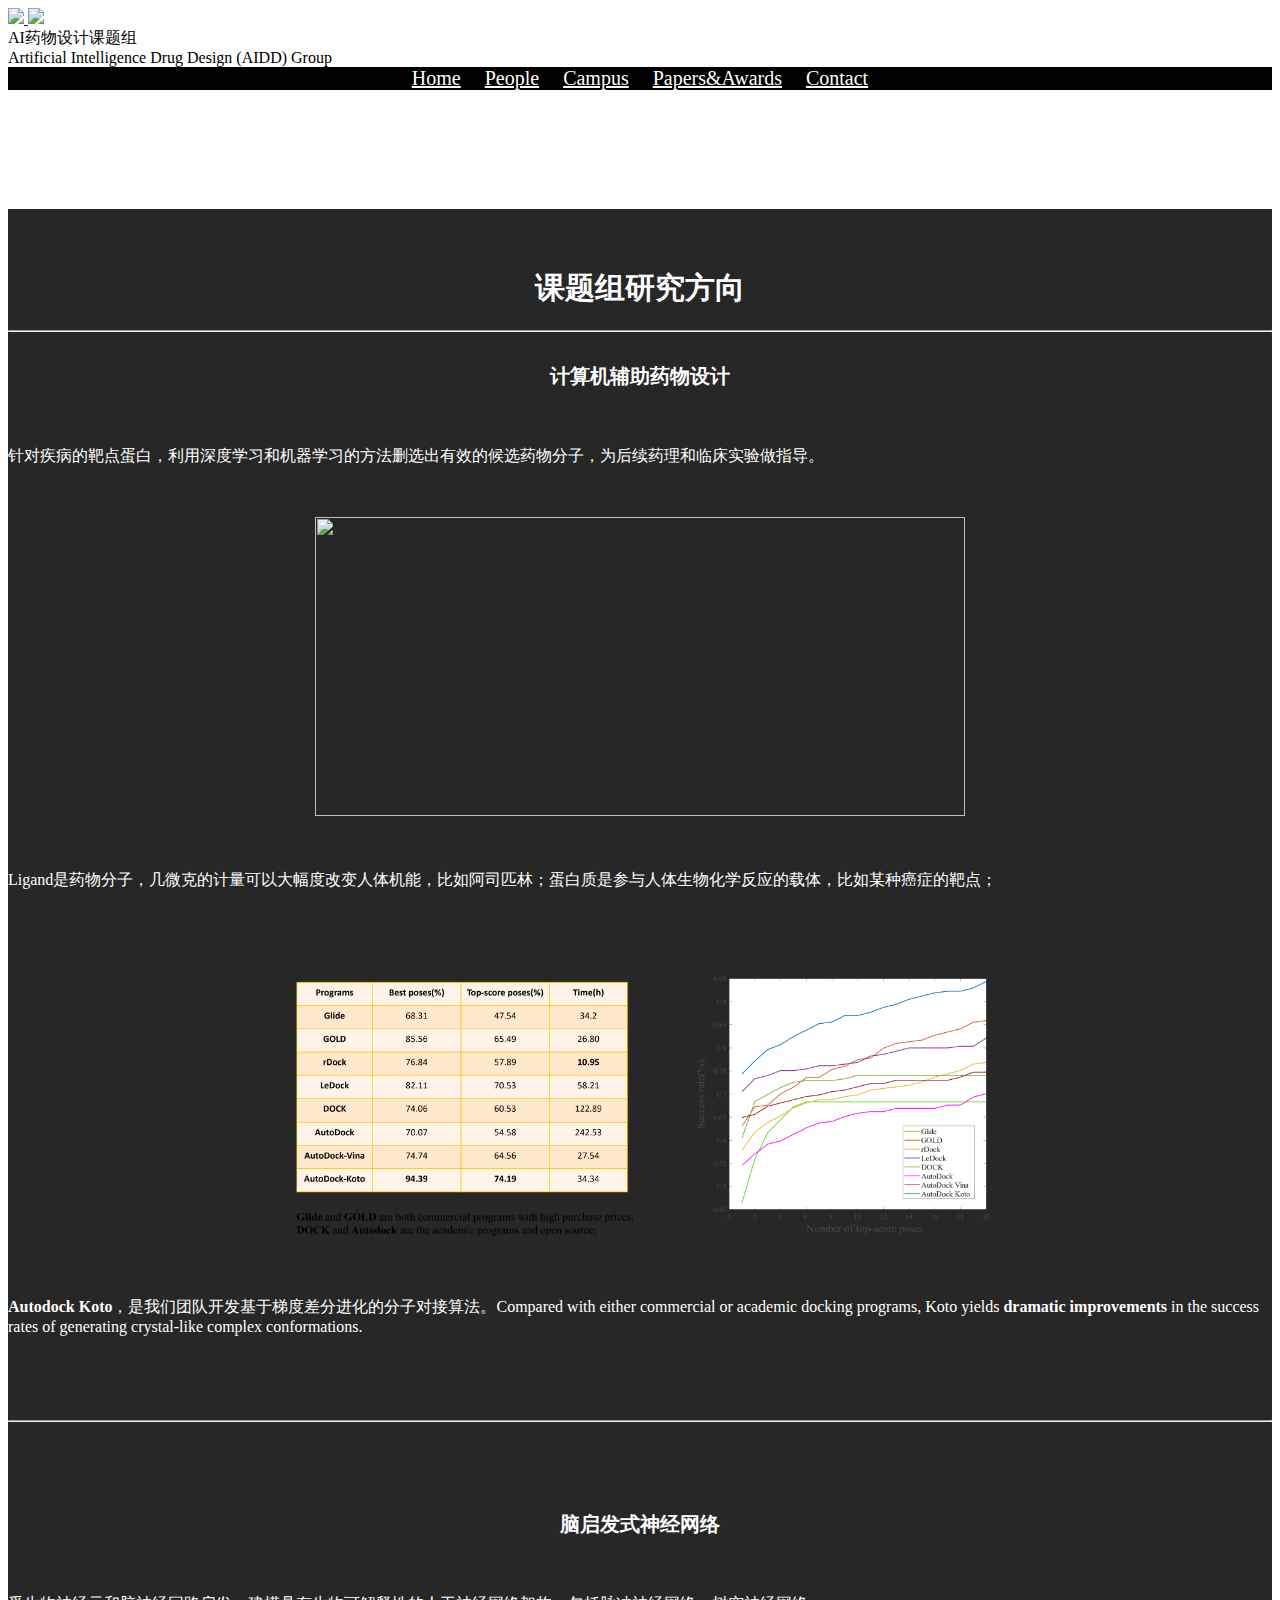
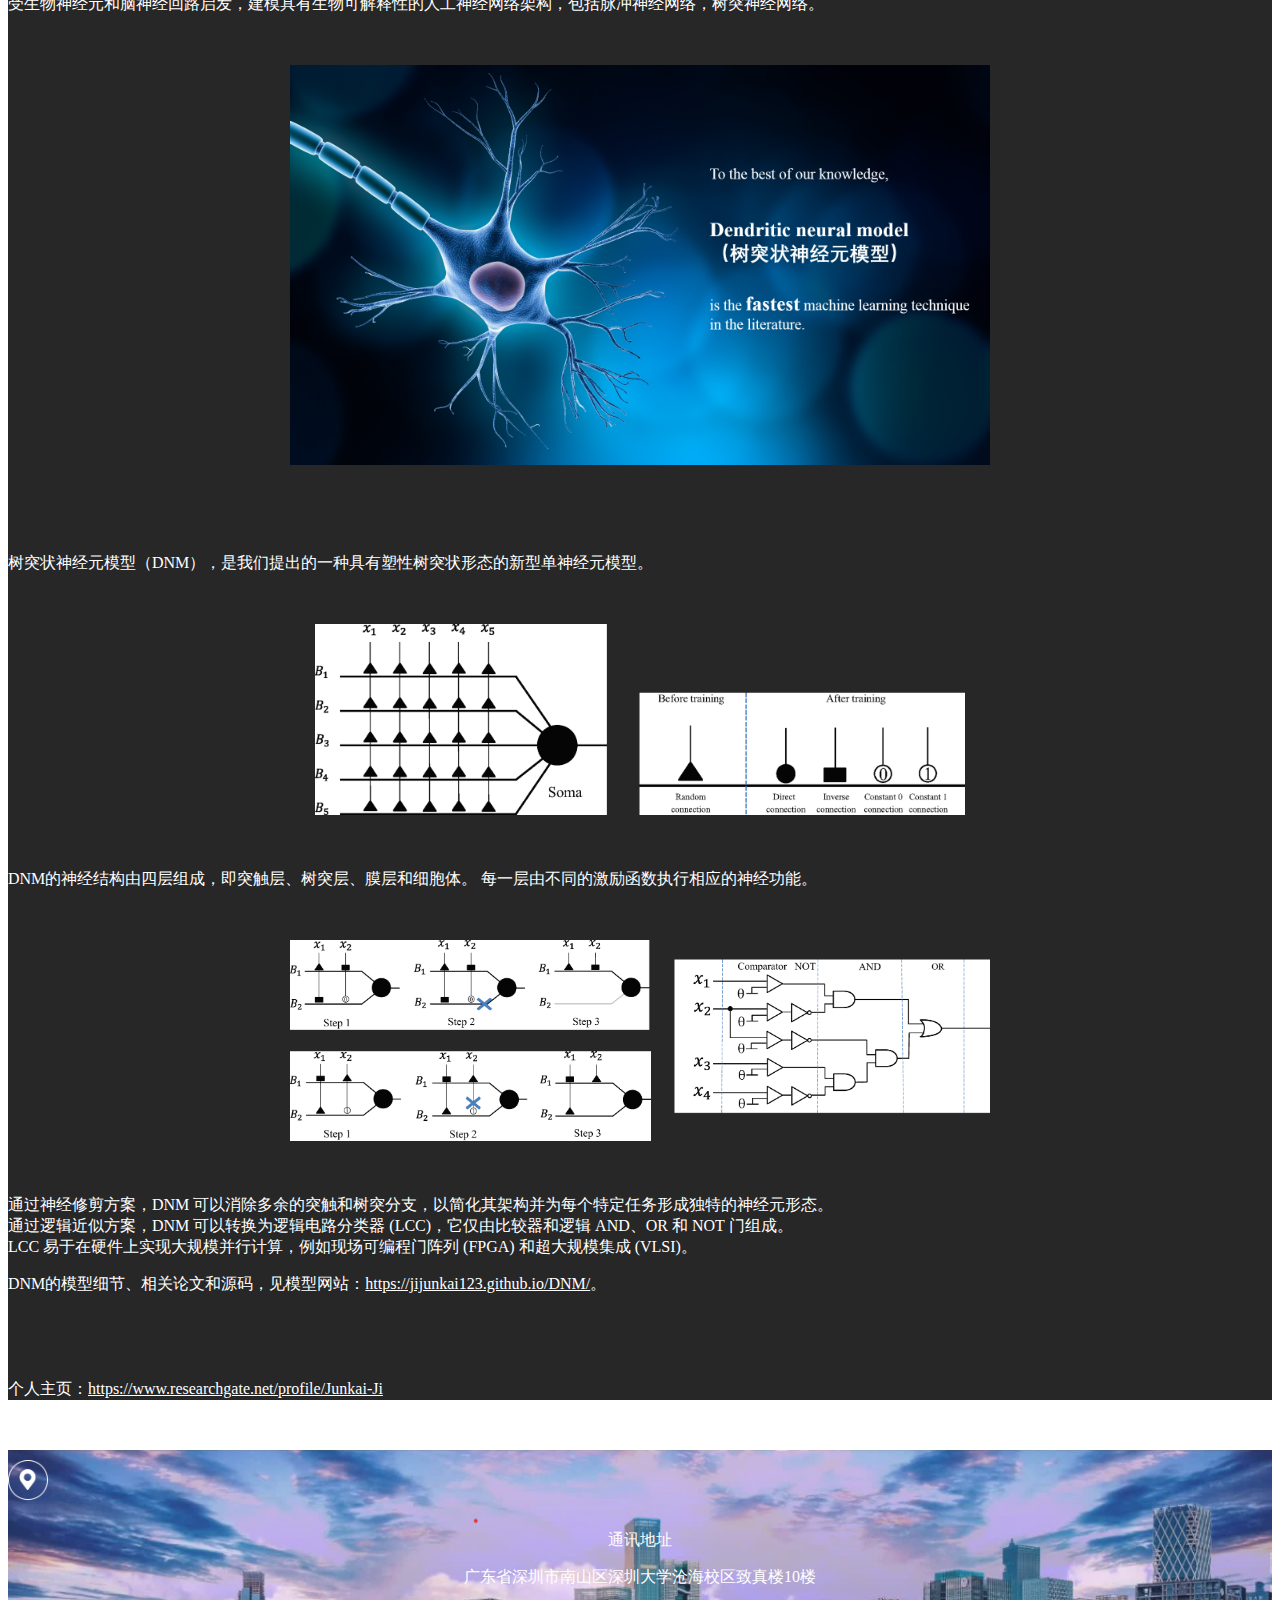
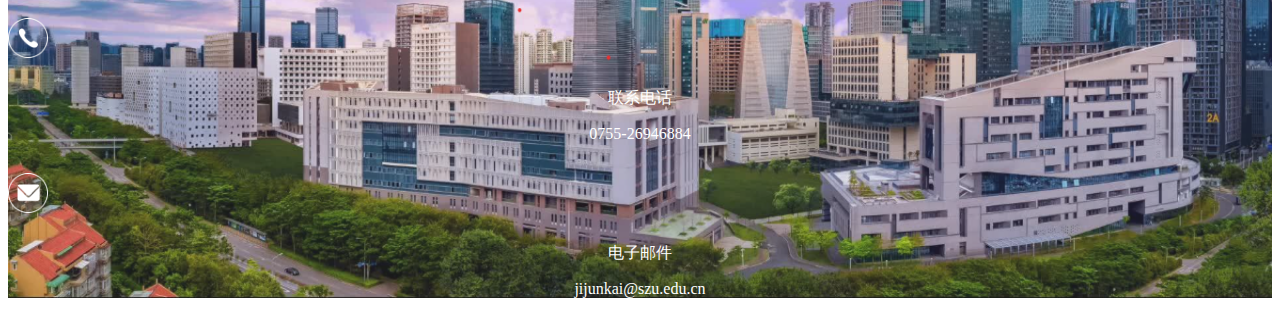
==== index.html @ 46fdfdff "提交信息" ====
<!DOCTYPE html>
<html lang="en">
<head>
    <meta charset="UTF-8">
    <meta http-equiv="X-UA-Compatible" content="IE=edge">
    <meta name="viewport" content="width=device-width, initial-scale=1">
    <!-- 上述3个meta标签*必须*放在最前面，任何其他内容都*必须*跟随其后！ -->
    <title>深圳大学AI药物设计课题组</title>


    <title>Title</title>
</head>
<link rel="stylesheet" href="src/css/bootstrap.min.css">
<link rel="stylesheet" href="src/css/common2.css">
<link rel="stylesheet" href="src/css/index.css">
<link >
<link rel="stylesheet" href="src/css/HKUCSS.css">
<link rel="stylesheet" href="src/css/user.css">
<style>


    @font-face {
        font-family:Glyphicons Halflings;
        src: url(fonts/glyphicons-halflings-regular.eot);
        src: url(fonts/glyphicons-halflings-regular.svg);
        src: url(fonts/glyphicons-halflings-regular.ttf);
        src: url(fonts/glyphicons-halflings-regular.woff);
        src: url(fonts/glyphicons-halflings-regular.woff2);
    }

    /*pad端 6/26加*/
    /*@media only screen and (min-width: 768px) and (max-width: 1200px) {*/
    /*    .name{*/
    /*        font-size: 15px;*/
    /*        letter-spacing: 3px;*/
    /*    }*/

    /*    .small{*/
    /*        font-size: 8px;*/
    /*        transform-origin: left;*/
    /*    }*/
    /*}*/

  .foot{
    background:url(./img/bg3.png) no-repeat centenr;
    background-size:contain;
  }

  .nav-link{
    color:yellow;
  }
  .nav-link a:hover{
        color:red;
  }

 .nav1 {
    display: inline-block;
    color:red;

    }


@media (max-width: 992px){
    .nav1 a{
    color:white;
    font-size:15px;
    margin-left:5px;
    margin-right:5px;
    }

    .nav1 a:hover{
    color:yellow;

}

  }


 @media (min-width: 768px){
    .nav1 a{
    color:white;
    font-size:20px;
    margin-left:10px;
    margin-right:10px;
 }

    .nav1 a:hover{
    color:yellow;

}


     .active{
    color: orange;
 }

 }



</style>


<body>





<div class="header" >
    <div class="head-cont">
        <div class="head-left">
            <a href="./index.html" class="home-img">
                <img src="src/img/深带图标.png" class="logo_school" />
                <img src="src/img/带logo2.png" class="logo_collage" />
            </a>
            <div class="head-txt clearfix">
                <div class="name b">AI药物设计课题组</div>
                <div class="small">Artificial Intelligence Drug Design (AIDD) Group</div>
            </div>
        </div>



        <div class="head-right" style="border: red">
<!--            <div class="pc-con" style="border: red">-->
<!--                <div class="head-nav2" style="background-color: ">-->
<!--                    <div class="nav active">-->
<!--                        <a href="./index.html">Home</a>-->
<!--                    </div>-->
<!--                    <div class="nav">-->
<!--                        <a href="./people.html">People</a>-->
<!--                    </div>-->

<!--                    <div class="nav">-->
<!--                        <a href="./Publication.html">Publications</a>-->
<!--                    </div>-->
<!--                    <div class="nav">-->
<!--                        <a href="./Award.html">Grants&Awards</a>-->
<!--                    </div>-->
<!--                    <div class="nav">-->
<!--                        <a href="./Contact.html">Contact</a>-->
<!--                    </div>-->
<!--                </div>-->
<!--            </div>-->

<!--            <div class="mobile-con"> &lt;!&ndash;加了个btn-sm &ndash;&gt;-->
<!--                <button class="navbar-toggler btn-lg" type="button" data-toggle="collapse" data-target="#navbarResponsive" style="background-color: black" >-->
<!--                    <span class="glyphicon glyphicon-th-list"></span>-->
<!--                </button>-->
<!--                <div class="collapse navbar-collapse" id="navbarResponsive">-->
<!--                    <ul class="navbar-nav ml-auto" style="background-color:black">-->
<!--                        <li class="nav-item active" style="margin-top:10px;text-align:center;background-color:DimGray">-->
<!--                            <a class="nav-link lead " href="index.html"  >Home-->
<!--                                <span class="sr-only">(current)</span>-->
<!--                            </a>-->
<!--                        </li>-->

<!--                        <li class="nav-item" style="margin-top:10px;text-align:center;">-->
<!--                            <a class="nav-link lead" href="./people.html" >People</a>-->
<!--                        </li>-->

<!--                        <li class="nav-item" style="margin-top:10px;text-align:center">-->
<!--                            <a class="nav-link lead" href="./Publication.html" >Publications</a>-->
<!--                        </li>-->

<!--                        <li class="nav-item" style="margin-top:10px;text-align:center">-->
<!--                            <a class="nav-link lead" href="./Award.html" >Grants & Awards</a>-->
<!--                        </li>-->

<!--                        <li class="nav-item" style="margin-top:10px;text-align:center">-->
<!--                            <a class="nav-link lead" href="./Contact.html" >Contact</a>-->
<!--                        </li>-->
<!--                    </ul>-->
<!--                </div>-->

<!--            </div> &lt;!&ndash; mobile &ndash;&gt;-->

            <!-- -->
        </div>

    </div>


    <div style="color:white;text-align:center;background-color:black">

        <div class="nav1 active" style="color:yellow">
            <a href="./index.html">Home</a>
        </div>
        <div class="nav1">
            <a href="./people.html">People</a>
        </div>

        <div class="nav1">
            <a href="./Publication.html">Campus</a>
        </div>
        <div class="nav1">
            <a href="./Award.html">Papers&Awards</a>
        </div>
        <div class="nav1">
            <a href="./Contact.html">Contact</a>
        </div>
    </div>


</div>



<!-- Header with Background Image -->
<header class="business-header-home clearfix">
    <div class="container">
        <div class="row">
            <div class="col-lg-12">      <!--/*和min-height有关*/-->
                <!-- <h1 class="display-4 text-center text-white mt-4">Artificial Intelligence Research</h1> -->
                <h1 class="h1 text-center text-white mt-4" style="color: white">Artificial Intelligence Drug Design</h1>
                <p class = "lead text-center text-white" style="color: white">The University of Shen Zhen</p>
            </div>
            <div class="clearfix"></div>
        </div>
        <div class="clearfix"></div>
    </div>
    <div class="clearfix"></div>
</header>


<div class="container-fluid" style="background-color:#272727">
<!-- Page Content -->
<div class="container" style="margin-top:20px; margin-bottom:50px">

<!--    <div id="myCarousel" class="carousel slide" data-ride="carousel" data-interval="4000">-->
<!--        &lt;!&ndash; 轮播（Carousel）指标 &ndash;&gt;-->
<!--        <ol class="carousel-indicators">-->
<!--            <li data-target="#myCarousel" data-slide-to="0" class="active"></li>-->
<!--            <li data-target="#myCarousel" data-slide-to="1"></li>-->
<!--            <li data-target="#myCarousel" data-slide-to="2"></li>-->
<!--        </ol>-->
<!--        &lt;!&ndash; 轮播（Carousel）项目 &ndash;&gt;-->
<!--        <div class="carousel-inner">-->
<!--            <div class="item active">-->
<!--                <img src="/camp/img.png" alt="First slide">-->
<!--                <div class="carousel-caption"></div>-->
<!--            </div>-->
<!--            <div class="item">-->
<!--                <img src="/camp/img_1.png" alt="Second slide">-->
<!--                <div class="carousel-caption"></div>-->
<!--            </div>-->
<!--            <div class="item">-->
<!--                <img src="/camp/img_2.png" alt="Third slide">-->
<!--                <div class="carousel-caption"></div>-->
<!--            </div>-->
<!--        </div>-->
<!--        &lt;!&ndash; 轮播（Carousel）导航 &ndash;&gt;-->
<!--        <a class="left carousel-control" href="#myCarousel" role="button" data-slide="prev">-->
<!--            <span class="glyphicon glyphicon-chevron-left" aria-hidden="true"></span>-->
<!--            <span class="sr-only">Previous</span>-->
<!--        </a>-->
<!--        <a class="right carousel-control" href="#myCarousel" role="button" data-slide="next">-->
<!--            <span class="glyphicon glyphicon-chevron-right" aria-hidden="true"></span>-->
<!--            <span class="sr-only">Next</span>-->
<!--        </a>-->
<!--    </div>-->
<!--    <div class="lead" style="text-align:center;color:orange">2023/7/24 广州长隆团建合影留念</div>-->

    <div class="area-txt col-md-offset-1">

        <h1 style="margin-left:0in; text-align:left">&nbsp;</h1>

        <h1 style="margin-left:0in; text-align:center"><span class="font" style="font-size:30px"><strong><span style="font-family:Microsoft YaHei;color:white;">课题组研究方向</span></strong></span></h1>
        <hr>

<!--        <h1 style="text-align:justify">&nbsp;</h1>-->

        <h1 style="text-align:center"><span style="font-size:20px"><strong><span style="font-family:Microsoft YaHei;color:white;">计算机辅助药物设计</span></strong></span></h1>

        <p style="text-align:justify">&nbsp;</p>

        <p  style="text-align:justify"><span style="font-size:16px;color:white;">针对疾病的靶点蛋白，利用深度学习和机器学习的方法删选出有效的候选药物分子，为后续药理和临床实验做指导。</span></p>

        <p style="text-align:justify">&nbsp;</p>

        <p style="text-align:center"><img class="img-responsive col-md-offset-2"  alt="" height="299" src="/index/drug.png" width="650" /></p>

        <p style="text-align:justify">&nbsp;</p>

        <p style="text-align:justify"><!--StartFragment--></p>

        <p class="col-md-offset-1" style="margin-left:0in; text-align:left"><span style="font-family:Times New Roman,Times,serif"><span style="font-size:16px;color:white;">Ligand</span></span><span style="font-family:Microsoft YaHei"><span style="font-size:16px"><span style="color:white;">是药物分子，几微克的计量可以大幅度改变人体机能，比如阿司匹林；</span></span></span><span style="font-family:Microsoft YaHei"><span style="font-size:16px;color:white;">蛋白质<span style="color:white">是参与人体生物化学反应的载体，比如某种癌症的靶点；</span></span></span></p>

        <p style="margin-left:0in; text-align:left">&nbsp;</p>

        <p style="margin-left:0in; text-align:left">&nbsp;</p>

        <p style="text-align:center"><img class="img-responsive col-md-offset-2" alt="" height="268" src="/index/drug2.png" width="700" /></p>

        <p style="margin-left:0in; text-align:left">&nbsp;</p>

        <p style="margin-left:0in; text-align:left"><span style="font-size:16px;color:white;"><strong><span style="font-family:Times New Roman,Times,serif;color:white;">Autodock Koto</span></strong>，是我们团队开发基于梯度差分进化的分子对接算法。</span><!--StartFragment--><span style="font-size:16px;color:white;"><span style="font-family:Times New Roman,Times,serif"><span style="color:white">Compared with either commercial or academic docking programs, Koto yields </span><strong>dramatic improvements </strong><span style="color:white">in the success rates of generating crystal-like complex conformations.</span></span></span><!--EndFragment--></p>

        <p style="margin-left:0in; text-align:left">&nbsp;</p>

        <p style="margin-left:0in; text-align:left">&nbsp;</p>

        <hr />
        <h1 style="margin-left:0in; text-align:left">&nbsp;</h1>

        <h1 style="margin-left:0in; text-align:center"><span style="font-size:20px"><strong><span style="font-family:Microsoft YaHei;color:white;">脑启发式神经网络</span></strong></span></h1>

        <p style="margin-left:0in; text-align:left">&nbsp;</p>

        <p style="margin-left:0in; text-align:left"><span style="font-size:16px;color:white;">受生物神经元和脑神经回路启发，建模具有生物可解释性的人工神经网络架构，包括脉冲神经网络，树突神经网络。</span></p>

        <p style="margin-left:0in; text-align:left">&nbsp;</p>

        <p style="text-align:center"><img class="img-responsive col-md-offset-2" alt="" height="400" src="/index/brain.png" width="700" /></p>

        <p style="margin-left:0in; text-align:left">&nbsp;</p>

        <p style="margin-left:0in; text-align:left">&nbsp;</p>

        <p style="margin-left:0in; text-align:left"><span style="font-size:16px;color:white;">树突状神经元模型（DNM），是我们提出的一种具有塑性树突状形态的新型单神经元模型。</span></p>

        <p style="margin-left:0in; text-align:left">&nbsp;</p>

        <p style="text-align:center"><img class="img-responsive col-md-offset-2" alt="" height="191" src="/index/brain2.png" width="650" /></p>

        <p style="margin-left:0in; text-align:left">&nbsp;</p>

        <p style="margin-left:0in; text-align:left"><span style="font-size:16px;color:white;">DNM的神经结构由四层组成，即突触层、树突层、膜层和细胞体。 每一层由不同的激励函数执行相应的神经功能。</span></p>

        <p style="margin-left:0in; text-align:left">&nbsp;</p>

        <p style="text-align:center"><img class="img-responsive col-md-offset-2" alt="" height="201" src="/index/brain3.png" width="700" /></p>

        <p style="margin-left:0in; text-align:left">&nbsp;</p>

        <p style="margin-left:0in; text-align:left"><span style="font-size:16px;color:white;">通过神经修剪方案，DNM 可以消除多余的突触和树突分支，以简化其架构并为每个特定任务形成独特的神经元形态。<br />
通过逻辑近似方案，DNM 可以转换为逻辑电路分类器 (LCC)，它仅由比较器和逻辑 AND、OR 和 NOT 门组成。<br />
LCC 易于在硬件上实现大规模并行计算，例如现场可编程门阵列 (FPGA) 和超大规模集成 (VLSI)。</span></p>

        <p style="margin-left:0in; text-align:left"><span style="font-size:16px;color:white;">DNM的模型细节、相关论文和源码，见模型网站：<a href="https://jijunkai123.github.io/DNM/" style="color:white">https://jijunkai123.github.io/DNM/</a>。</span></p>

        <p style="margin-left:0in; text-align:left">&nbsp;</p>

        <p style="margin-left:0in; text-align:left">&nbsp;</p>

        <p style="margin-left:0in; text-align:left"><!--EndFragment--></p>

        <p style="text-align:justify"><!--EndFragment--></p>

        <span style="font-family: Microsoft YaHei;font-size: 16px;color:white;">个人主页：<a href="https://www.researchgate.net/profile/Junkai-Ji" target="_blank" style="color:white">https://www.researchgate.net/profile/Junkai-Ji</a></span>
    </div>

</div>



<!--    <div class="row">-->
<!--        <div class="col-sm-8">-->
<!--            <h2 class="mt-4">What We Do</h2>-->
<!--            <p>The Artificial Intelligence Research Group is a research group in the Faculty of Business and Economics (HKU Business School) at the University of Hong Kong.-->
<!--                Led by Professor Michael Chau, the group focuses on a vast range of research topics including business intelligence and analytics, health informatics,-->
<!--                fintech, and security informatics. The group is particularly focused on text mining and natural language processing and has received funding from various-->
<!--                funding agencies including the Hong Kong Research Grants Council, the Food and Health Bureau, and the Central Policy Unit.-->
<!--                &lt;!&ndash;-->
<!--                <p>-->
<!--                  <a class="btn btn-primary btn-lg" href="./contact.html">Call to Action &raquo;</a>-->
<!--                </p>-->
<!--                &ndash;&gt;-->
<!--        </div>-->
<!--        <div class="col-sm-4">-->
<!--            <h2 class="mt-4">Contact Us</h2>-->
<!--            <address>-->
<!--                <strong>Artificial Intelligence Research Group</strong>-->
<!--                <br>Room 1324, K. K. Leung Building-->
<!--                <br>HKU Business School-->
<!--                <br>The University of Hong Kong-->
<!--                <br>Pokfulam Road-->
<!--                <br>Hong Kong-->
<!--                <br>-->
<!--            </address>-->
<!--            <address>-->
<!--                <abbr title="Phone">P:</abbr>-->
<!--                (852) 3917-1014-->
<!--                <br>-->
<!--                <abbr title="Email">E:</abbr>-->
<!--                <a href="mailto:mchau@business.hku.hk">mchau@business.hku.hk</a>-->
<!--            </address>-->
<!--        </div>-->
<!--    </div>-->
<!--    &lt;!&ndash; /.row &ndash;&gt;-->

<!--    <div class="row">-->
<!--        <div class="col-sm-4 my-4">-->
<!--            <div class="card">-->
<!--                <img class="card-img-top" src="./img/bus-intel-300-200.png" alt="">-->
<!--                <div class="card-body">-->
<!--                    <h4 class="card-title">Business Analytics</h4>-->
<!--                    <p class="card-text">Proposing novel designs using data mining and text mining techniques to facilitate organizations in conducting business intelligence and analytics.</p>-->
<!--                </div>-->

<!--                <div class="card-footer">-->
<!--                    <a href="./analytics.html" class="btn btn-primary">Details &raquo;</a>-->
<!--                </div>-->

<!--            </div>-->
<!--        </div>-->
<!--        <div class="col-sm-4 my-4">-->
<!--            <div class="card">-->
<!--                <img class="card-img-top" src="./img2/smart-health-300-200.png" alt="">-->
<!--                <div class="card-body">-->
<!--                    <h4 class="card-title">Smart Health</h4>-->
<!--                    <p class="card-text">Using advanced data and text mining techniques on social media to facilitate decision making in physical and mental healthcare.</p>-->
<!--                </div>-->

<!--                <div class="card-footer">-->
<!--                    <a href="./healthcare.html" class="btn btn-primary">Details &raquo;</a>-->
<!--                </div>-->
<!--            </div>-->
<!--        </div>-->
<!--        <div class="col-sm-4 my-4">-->
<!--            <div class="card">-->
<!--                <img class="card-img-top" src="./img2/fintech-300-200.png" alt="">-->
<!--                <div class="card-body">-->
<!--                    <h4 class="card-title">FinTech</h4>-->
<!--                    <p class="card-text">Analyzing large volumes of financial and social media data to reveal hidden relationship and patterns in equity and P2P markets.</p>-->
<!--                </div>-->
<!--                <div class="card-footer">-->
<!--                    <a href="./fintech.html" class="btn btn-primary">Details &raquo;</a>-->
<!--                </div>-->
<!--            </div>-->
<!--        </div>-->

<!--        <div class="col-sm-4 my-4">-->
<!--            <div class="card">-->
<!--                <img class="card-img-top" src="./img2/security-informatics-300-200.png" alt="">-->
<!--                <div class="card-body">-->
<!--                    <h4 class="card-title">Security Informatics</h4>-->
<!--                    <p class="card-text">Using data mining and text mining techniques in systems related to crime and security.</p>-->
<!--                </div>-->

<!--                <div class="card-footer">-->
<!--                    <a href="./security.html" class="btn btn-primary">Details &raquo;</a>-->
<!--                </div>-->
<!--            </div>-->
<!--        </div>-->


<!--        <div class="col-sm-4 my-4">-->
<!--            <div class="card">-->
<!--                <img class="card-img-top" src="./img/info-retrieval-300-200.png" alt="">-->
<!--                <div class="card-body">-->
<!--                    <h4 class="card-title">Information Retrieval</h4>-->
<!--                    <p class="card-text">Devising effective and efficient ways to address the problem of information overload.</p>-->
<!--                </div>-->

<!--                <div class="card-footer">-->
<!--                    <a href="./retrieval.html" class="btn btn-primary">Details &raquo;</a>-->
<!--                </div>-->
<!--            </div>-->
<!--        </div>-->

<!--        <div class="col-sm-4 my-4">-->
<!--            <div class="card">-->
<!--                <img class="card-img-top" src="./img2/it-edu-300-200.png" alt="">-->
<!--                <div class="card-body">-->
<!--                    <h4 class="card-title">IT in Education</h4>-->
<!--                    <p class="card-text">Studying novel ways to apply information technologies in teaching and learning.</p>-->
<!--                </div>-->

<!--                <div class="card-footer">-->
<!--                    <a href="./education.html" class="btn btn-primary">Details &raquo;</a>-->
<!--                </div>-->
<!--            </div>-->
<!--        </div>-->

<!--    </div>-->
<!--    &lt;!&ndash; /.row &ndash;&gt;-->

</div>
<!-- /.container -->



<!-- Footer -->
<!--备份-->
<!--<div class="foot container-fluid " style="background:url(./img/学校图.png) no-repeat;background-size:100% 100%;opacity:0.9;" >-->
<!--&lt;!&ndash;    <div style="margin-bottom:20px;margin-top:20px"><img class="img-responsive center-block" src="./img/实验室666.png"/></div>&ndash;&gt;-->
<!--    <div class="col-sm-4 my-4" style="margin-bottom:40px">-->
<!--        <img class="img-responsive center-block" src="./img2/add.png"style="margin-bottom:10px;margin-top:10px"/>-->
<!--        <p class="lead text-primary" style="text-align:center;color:white">通讯地址</p>-->
<!--        <p class="lead text-primary" style="text-align:center;color:white">广东省深圳市南山区深圳大学沧海校区致真楼10楼</p>-->
<!--    </div>-->
<!--    <div class="col-sm-4 my-4" style="margin-bottom:40px">-->
<!--        <img class="img-responsive center-block" src="./img2/tel.png" style="margin-bottom:10px;margin-top:10px"/>-->
<!--        <p class="lead text-primary" style="text-align:center;color:white">联系电话</p>-->
<!--        <p class="lead text-primary" style="text-align:center;color:white">0755-26946884</p>-->
<!--    </div>-->
<!--    <div class="col-sm-4 my-4" style="margin-bottom:40px">-->
<!--        <img class="img-responsive center-block" src="./img2/eml.png" style="margin-bottom:10px;margin-top:10px"/>-->
<!--        <p class="lead text-primary" style="text-align:center;color:white">电子邮件</p>-->
<!--        <p class="lead text-primary" style="text-align:center;color:white"><script language=JavaScript>rewin1="jijunkai";rewin2="szu";rewin3=".edu.cn";document.write(rewin1+'@'+rewin2+rewin3);</script>-->
<!--            </h2></p>-->
<!--    </div>-->
<!--    <p>     </p>-->


<!--</div>-->


<div class="foot container-fluid " style="background:url(./img/学校图.png) no-repeat;background-size:100% 100%;opacity:0.9;" >
    <!--    <div style="margin-bottom:20px;margin-top:20px"><img class="img-responsive center-block" src="./img/实验室666.png"/></div>-->
    <div class="col-sm-4 my-4" style="margin-bottom:20px">
        <img class="img-responsive center-block" src="./img2/add.png"style="margin-bottom:10px;margin-top:10px;width:40px;height:40px"/>
        <p class="lead text-primary" style="text-align:center;color:white">通讯地址</p>
        <p class="lead text-primary" style="text-align:center;color:white">广东省深圳市南山区深圳大学沧海校区致真楼10楼</p>
    </div>
    <div class="col-sm-4 my-4" style="margin-bottom:20px">
        <img class="img-responsive center-block" src="./img2/tel.png" style="margin-bottom:10px;margin-top:10px;width:40px;height:40px"/>
        <p class="lead text-primary" style="text-align:center;color:white">联系电话</p>
        <p class="lead text-primary" style="text-align:center;color:white">0755-26946884</p>
    </div>
    <div class="col-sm-4 my-4" style="margin-bottom:20px">
        <img class="img-responsive center-block" src="./img2/eml.png" style="margin-bottom:10px;margin-top:10px;width:40px;height:40px"/>
        <p class="lead text-primary" style="text-align:center;color:white">电子邮件</p>
        <p class="lead text-primary" style="text-align:center;color:white"><script language=JavaScript>rewin1="jijunkai";rewin2="szu";rewin3=".edu.cn";document.write(rewin1+'@'+rewin2+rewin3);</script>
            </h2></p>
    </div>
    <p>     </p>


</div>









</body>
<script src="src/css/jquery-3.4.1.js"></script>
<script src="src/css/bootstrap.min.js"></script>
<script src="src/css/common.js"></script>
</html>






<!--                </div>-->

<!--            </div>-->
<!--       </div>-->
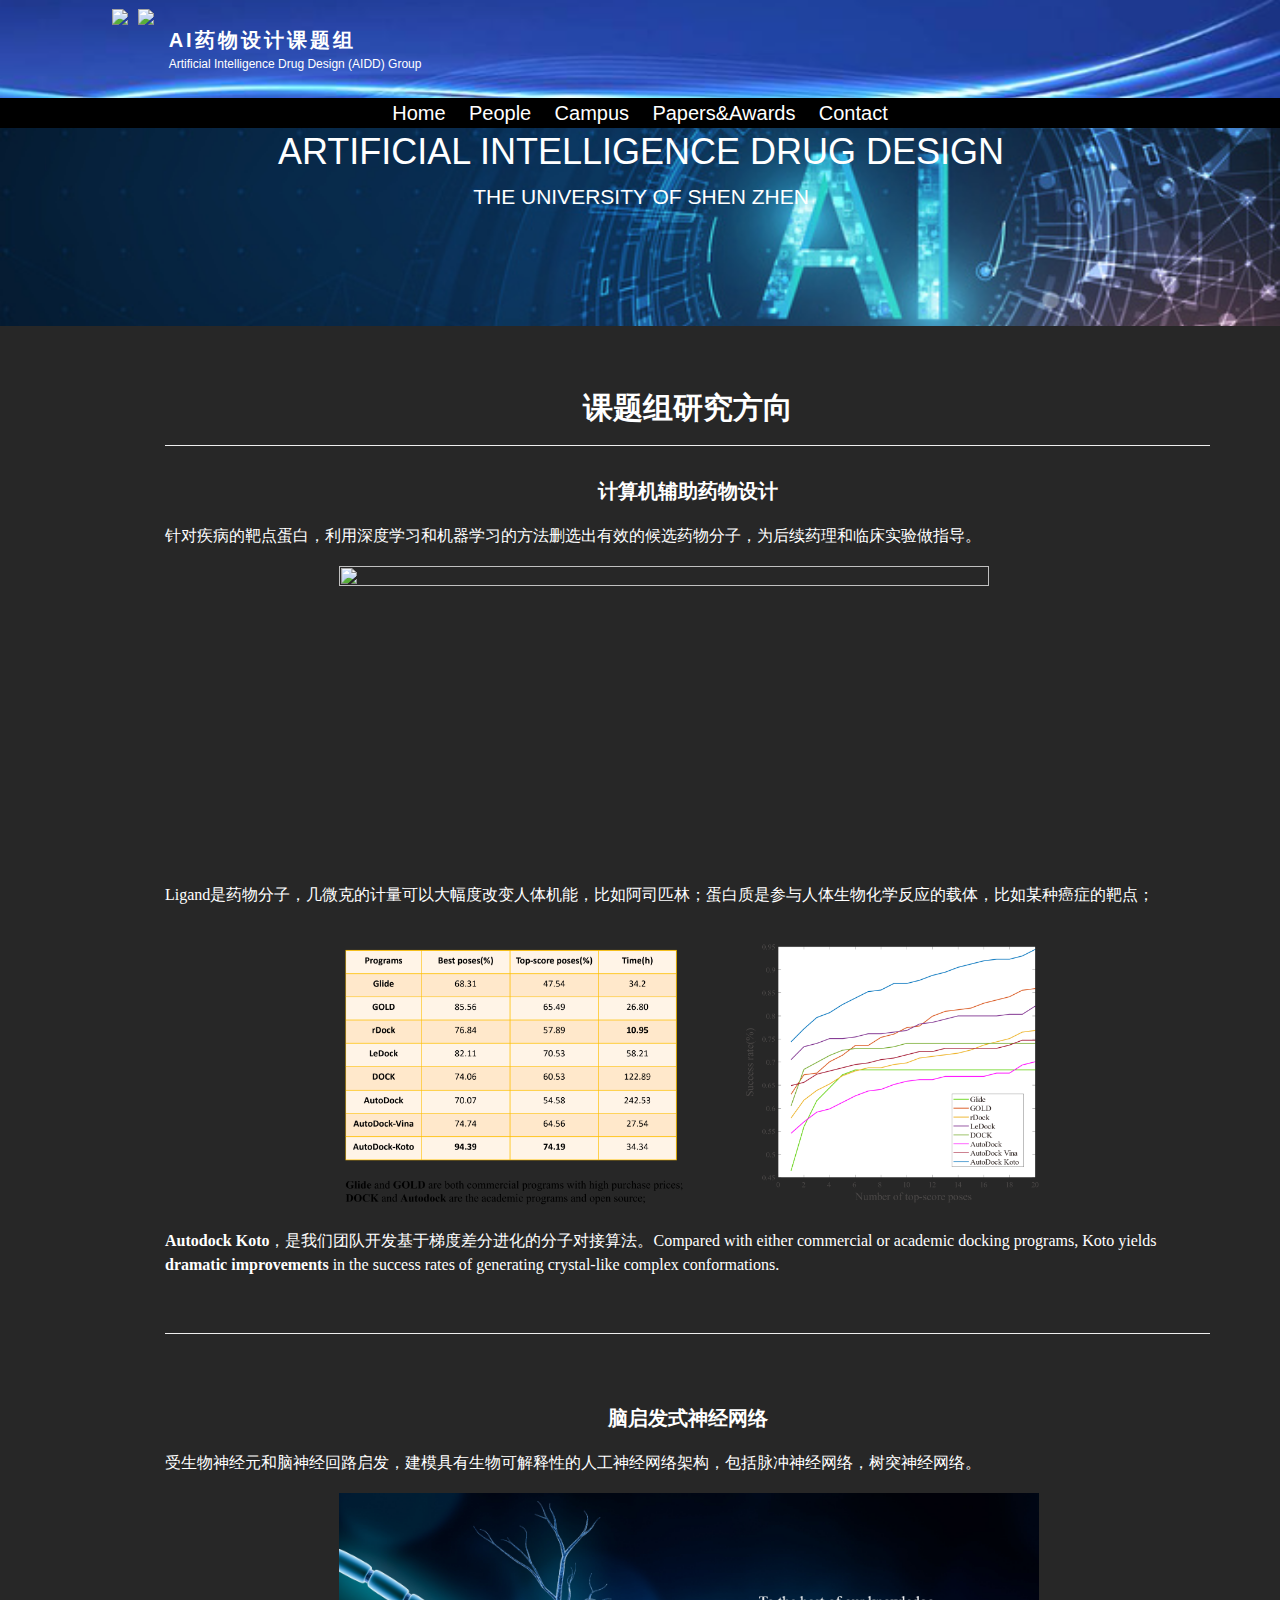
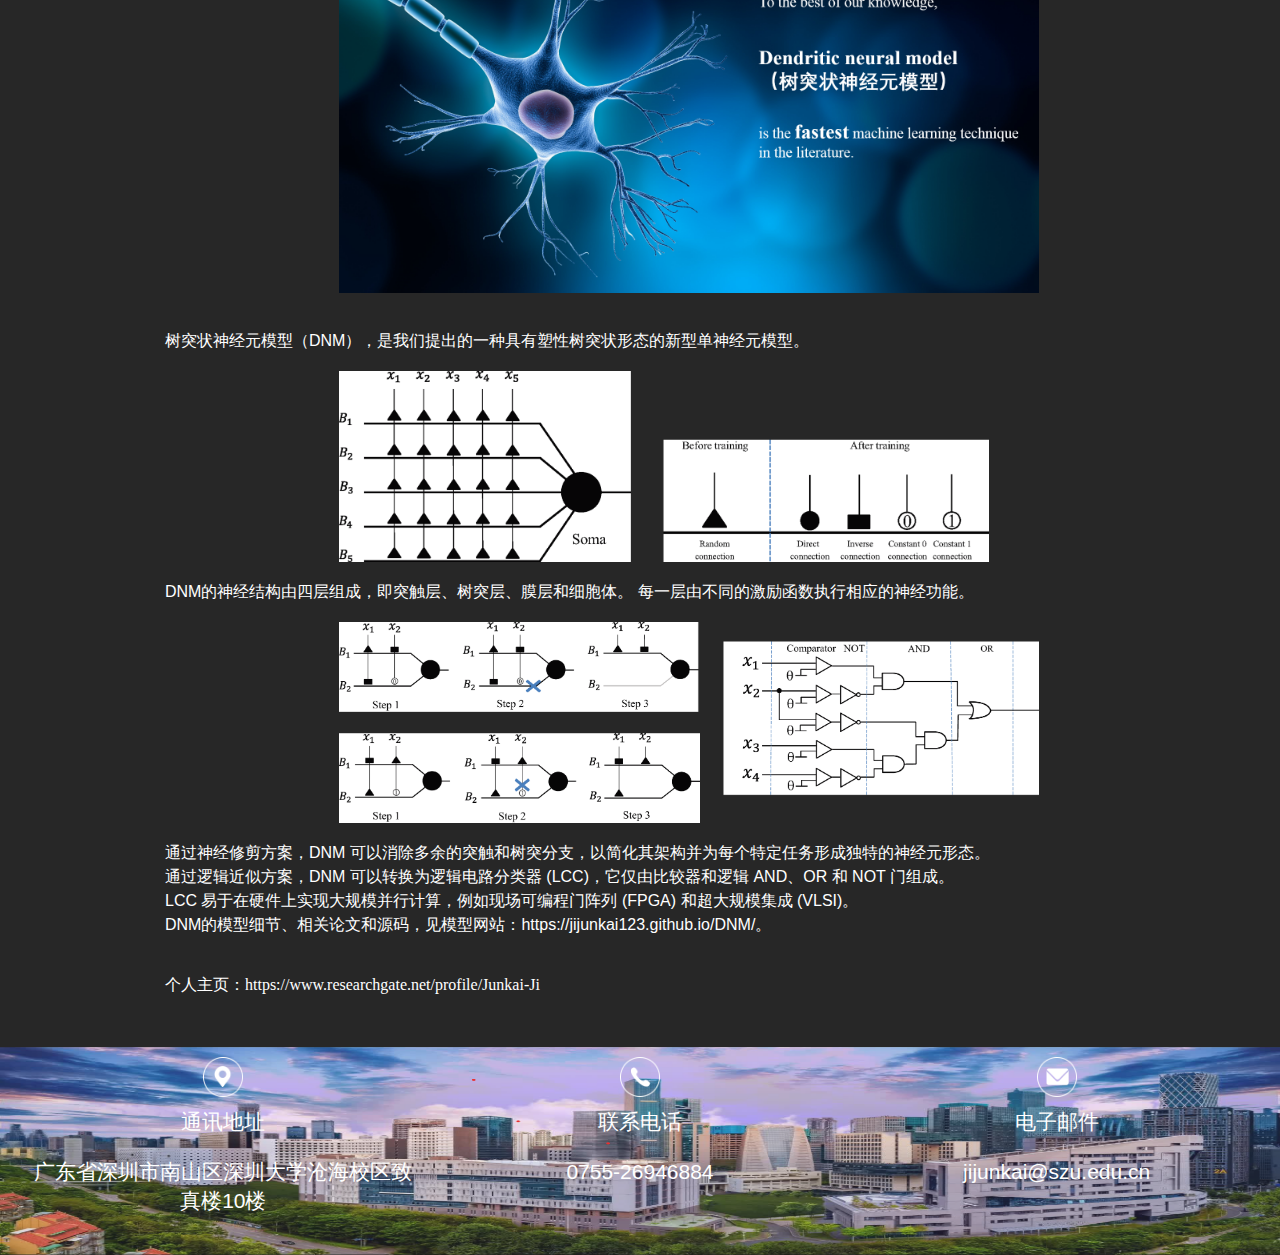
==== commit dacc7ccd: "Update index.html" ====
--- a/index.html
+++ b/index.html
@@ -10,12 +10,12 @@
 
     <title>Title</title>
 </head>
-<link rel="stylesheet" href="src/css/bootstrap.min.css">
-<link rel="stylesheet" href="src/css/common2.css">
-<link rel="stylesheet" href="src/css/index.css">
+<link rel="stylesheet" href="./css/bootstrap.min.css">
+<link rel="stylesheet" href="./css/common2.css">
+<link rel="stylesheet" href="./css/index.css">
 <link >
-<link rel="stylesheet" href="src/css/HKUCSS.css">
-<link rel="stylesheet" href="src/css/user.css">
+<link rel="stylesheet" href="./css/HKUCSS.css">
+<link rel="stylesheet" href="./css/user.css">
 <style>
 
 
@@ -540,9 +540,9 @@
 
 
 </body>
-<script src="src/css/jquery-3.4.1.js"></script>
-<script src="src/css/bootstrap.min.js"></script>
-<script src="src/css/common.js"></script>
+<script src="./css/jquery-3.4.1.js"></script>
+<script src="./css/bootstrap.min.js"></script>
+<script src="./css/common.js"></script>
 </html>
 
 
--- a/css/common2.css
+++ b/css/common2.css
@@ -0,0 +1,1587 @@
+/* common */
+html, body{
+    overflow-x: hidden;
+}
+body {
+    font: 400 12px/1.5 'Microsoft YaHei', "Helvetica Neue", Helvetica, Arial, sans-serif;
+    -webkit-tap-highlight-color: transparent;
+    margin: 0 auto;
+    background-color: #fff;
+    -webkit-font-smoothing: antialiased;
+}
+
+img {
+    border: none;
+
+    -ms-interpolation-mode: nearest-neighbor;
+
+    image-rendering: -moz-crisp-edges;
+    image-rendering: -o-crisp-edges;
+    image-rendering: -webkit-optimize-contrast;
+    image-rendering: crisp-edges;
+}
+
+a,
+button,
+input,
+textarea,
+select{
+    outline: none;
+}
+
+::-webkit-scrollbar{
+    width: 6px;
+    height: 6px;
+    background-color: #edf1f5;
+}
+
+::-webkit-scrollbar-track{
+    border-radius: 5px;
+    background-color: #edf1f5;
+}
+
+::-webkit-scrollbar-thumb{
+    border-radius: 5px;
+    background-color: #999;
+}
+
+button{
+    border: 0;
+}
+
+ol,
+dl {
+    list-style: none;
+}
+
+* {
+
+
+    -webkit-font-smoothing: antialiased;
+
+    -webkit-box-sizing: border-box;
+    -moz-box-sizing: border-box;
+    box-sizing: border-box;
+}
+blockquote,
+body,
+dd,
+div,
+dl,
+dt,
+fieldset,
+form,
+h1,
+h2,
+h3,
+h4,
+h5,
+h6,
+input,
+li,
+ol,
+p,
+pre,
+td,
+textarea,
+th,
+ul {
+    margin: 0;
+    padding: 0
+}
+
+table {
+    border-collapse: collapse;
+    border-spacing: 0;
+    max-width:100%;
+}
+
+abbr,
+acronym,
+fieldset,
+img {
+    border: 0
+}
+
+ol,
+ul {
+    list-style: none
+}
+
+caption {
+    text-align: left
+}
+
+q:after,
+q:before {
+    content: ''
+}
+
+img {
+    vertical-align: bottom;
+}
+
+a {
+    text-decoration: none;
+    color: #333;
+}
+a:-webkit-any-link {
+    text-decoration: none;
+}
+
+.clear {
+    clear: both;
+    display: block;
+    overflow: hidden;
+    visibility: hidden;
+    width: 0;
+    height: 0
+}
+
+.clearfix:after {
+    clear: both;
+    content: ".";
+    display: block;
+    height: 0;
+    visibility: hidden;
+}
+
+.clearfix {
+    display: block;
+    *zoom: 1;
+}
+
+.col-c,
+.col-l,
+.col_c,
+.col_l,
+.l {
+    float: left
+}
+
+.col-r,
+.col_r,
+.r,
+.ul-txt li span,
+.ul_txt li span,
+dt span {
+    float: right
+}
+
+.c {
+    clear: both
+}
+
+.n,
+em {
+    font-weight: 400;
+    font-style: normal
+}
+
+.b {
+    font-weight: 700
+}
+
+.i {
+    font-style: italic
+}
+
+.tc {
+    text-align: center
+}
+
+.fl-1 {
+    flex: 1
+}
+
+.small {
+    font-size: 12px;
+}
+
+.l-25 {
+    width: 25%;
+}
+
+.l-30 {
+    width: 30%;
+}
+
+.l-40 {
+    width: 40%;
+}
+
+
+/* color */
+.c_cca84d {
+    color: #cca84d
+}
+.c_333{
+    color: #333;
+}
+.c_666 {
+    color: #666666;
+}
+
+.c_999 {
+    color: #999999;
+}
+
+.c_ccc {
+    color: #cccccc
+}
+
+.c_333399 {
+    color: #333399
+}
+
+.c_433B95 {
+    color: #433B95
+}
+
+.slick-slide img {
+    width: 100%;
+}
+
+
+/* index */
+.header {
+    position: fixed;
+    left: 0;
+    top: 0;
+    width: 100%;
+    height: 98px;
+    background-image: url(../img/bg3.png);
+
+    /*background-repeat: no-repeat;*/
+    background-size: cover;
+    z-index: 200;
+}
+
+.header .head-cont {
+    height: 100%;
+    margin: 0 auto;
+    display: flex;
+    box-sizing: border-box;
+    color: #fff;
+    width: 83.3333%;
+    max-width: 1600px;
+    position: relative;
+}
+
+.header .head-left {
+    height: 100%;
+    display: flex;
+    align-items: center;
+    color: #fff;
+}
+
+.header .home-img {
+    height: 100%;
+    display: flex;
+    align-items: center;
+    padding: 0 5px;
+}
+
+.header .head-left .logo_school,
+.header .head-left .logo_collage {
+    height: 81.6%;
+    margin-right: 10px;
+}
+
+
+
+.header .head-left .head-txt .name {
+    font-size: 20px;
+    letter-spacing: 3px;
+}
+
+.header .head-left .head-txt .small {
+    font-size: 12px;
+    transform-origin: left;
+}
+
+/* head-right */
+.header .head-right {
+    flex: 1;
+    padding-left: 15px;
+}
+
+.head-nav2 .nav>a {
+    text-decoration: none;
+    color: #fff;
+    display: block;
+    height: 100%;
+}
+
+.head-nav1 {
+    text-align: right;
+    height: 40px;
+    padding-top: 10px;
+    box-sizing: border-box;
+    color: #CCCCFF;
+    font-size: 13px;
+}
+
+.head-nav1>a {
+    display: inline-block;
+    margin-right: 20px;
+    color: #CCCCFF;
+}
+
+.head-nav1 .lang_icon,
+.head-nav1 .per_icon,
+.head-nav1 .oa_icon,
+.head-nav1 .lobby_icon {
+    width: 20px;
+    margin-right: 5px;
+    vertical-align: text-bottom;
+}
+
+.head-nav1 .per_icon {
+    width: 16px;
+}
+
+.head-nav1 .person {
+    border: 1px solid rgb(204 204 255 / 32%);
+    padding: 4px;
+    border-radius: 5px;
+    color: #fff;
+}
+
+.head-nav2 {
+    display: flex;
+    width: 100%;
+    height: 58px;
+    line-height: 58px;
+    font-size: 18px;
+    font-family: Microsoft YaHei;
+    font-weight: 400;
+    justify-content: space-between;
+}
+
+.head-nav2 .nav {
+    /*flex: 1;*/
+    text-align: center;
+    cursor: pointer;
+    height: 100%;
+    position: relative;
+    padding:0 5px;
+}
+
+.head-nav2 .nav.active::after,
+.head-nav2 .nav:hover::after {
+    content: '';
+    position: absolute;
+    left: 0;
+    bottom: 0;
+    width: 100%;
+    height: 5px;
+    background-color: #CCA84D;
+}
+.head-nav2 .nav:hover::before,
+.head-nav2 .nav.active::before{
+    content: '';
+    position: absolute;
+    bottom: 5px;
+    width: 0;
+    height: 0;
+    left: 50%;
+    transform: translateX(-50%);
+    border-bottom: 6px solid #CCA84D;
+    border-left: 10px solid transparent;
+    border-right: 10px solid transparent;
+    border-top: none;
+}
+
+.head-nav2 .nav:hover .nav-area {
+    display: flex;
+    justify-content: space-between;
+}
+
+.head-cont .nav-area.active,
+.head-cont .nav-area:hover {
+    display: flex;
+}
+
+.head-cont .nav-area {
+    line-height: 1.3em;
+    position: absolute;
+    top: 58px;
+    left: 50%;
+    width: 100%;
+    min-width: 100px;
+    transform: translateX(-50%);
+    background: rgba(255, 255, 255, 0.95);
+    box-shadow: 0px 2px 4px 0px rgb(0 0 0 / 35%);
+    display: flex;
+    text-align: left;
+    padding: 20px;
+    box-sizing: border-box;
+    display: none;
+}
+
+.head-cont .nav-area.w600 {
+    width: 600px;
+}
+
+.head-cont .nav-area.w150 {
+    width: 150px;
+}
+
+.head-cont .nav-area .p40 {
+    width: 35%;
+}
+.head-cont .nav-area .p60 {
+    width: 65%;
+}
+
+.head-cont .nav-area .p30 {
+    width: 28%;
+}
+.head-cont .nav-area.w600 .nav-area-row{
+    position: relative;
+}
+.head-cont .nav-area.w600 .nav-area-row:not(:last-child)::after{
+    content: '';
+    position: absolute;
+    right: 0;
+    top: 34px;
+    bottom: 10px;
+    width: 1px;
+    border-right: 1px dotted #ccc;
+}
+
+.head-cont .nav-area a {
+    text-decoration: none;
+    display: block;
+    color: #666;
+    font-size: 14px;
+}
+.head-cont .nav-area a:not(:first-child) {
+    margin-top: 5px;
+}
+.head-cont .nav-area a.item{
+    position: relative;
+}
+.head-cont .nav-area a.item::before{
+    content: '';
+    position: absolute;
+    left: -10px;
+    top: 50%;
+    transform: translateY(-50%);
+    width: 5px;
+    height: 5px;
+    background-color: #cca84d;
+}
+
+.head-cont .nav-area a:last-child {
+    padding-bottom: 0;
+}
+
+.head-cont .nav-area a:hover,
+.head-cont .nav-area a.active {
+    color: #996600;
+}
+
+.head-nav1>a{
+    vertical-align: middle;
+}
+.top-search{
+    display: inline-block;
+    vertical-align: middle;
+    position: relative;
+    z-index: 5;
+    font-size: 0;
+    margin-right: 20px;
+}
+.top-search .icon{
+    position: relative;
+    z-index: 10;
+    display: inline-block;
+    vertical-align: middle;
+    width: 22px;
+    height: 22px;
+    background-image: url(../../image/index/search-icon.svg);
+    background-position: center;
+    background-size: 100%;
+    cursor: pointer;
+    transition: all 0.35s;
+}
+.top-search .inner{
+    position: absolute;
+    right: -9px;
+    top: -3px;
+    padding: 3px 35px 3px 9px;
+    width: 0;
+    height: 28px;
+    border-radius: 4px;
+    background-color: transparent;
+    overflow: hidden;
+    transition: all 0.35s;
+}
+.top-search.active .icon{
+    background-image: url(../../image/index/search-active-icon.svg);
+}
+.top-search.active .inner{
+    width: 360px;
+    background-color: #d1cef5;
+}
+.top-search .inner input{
+    border: none;
+    outline: 0;
+    background-color: transparent;
+    width: 100%;
+    height: 22px;
+}
+@media only screen and (max-width: 1450px) {
+    .head-nav1>a{
+        margin-right: 10px;
+    }
+}
+
+/* footer */
+#footer {
+    height: 430px;
+}
+
+.footer {
+    width: 100%;
+    /* height: 680px; */
+    padding-top: 290px;
+    box-sizing: border-box;
+    position: relative;
+    margin-top: -250px;
+    color: #ccc;
+    overflow: hidden;
+}
+
+.footer .footer_wrap {
+    position: absolute;
+    top: 0;
+    left: 0;
+    width: 100%;
+    height: 100%;
+    background-color: rgba(67, 60, 148, .76);
+    z-index: 20;
+}
+.footer .bot_img.p-bg {
+    position: absolute;
+    width: 100%;
+    height: 130%;
+    z-index: 10;
+    top: -30%;
+    left: 0;
+}
+.footer .bot_img.m-bg {
+    position: absolute;
+    width: 100%;
+    height: 100%;
+    z-index: 10;
+    top: 0;
+    left: 0;
+    display: none
+}
+
+/* 底部备案 */
+.footer .foot-bot {
+    border-top: 1px solid;
+    text-align: center;
+    padding: 20px 0;
+    margin: 0 auto;
+    font-size: 12px;
+    position: relative;
+}
+
+.footer .foot-bot .txt {
+    margin-left: 30px;
+    margin-right: 30px;
+}
+
+.footer .foot-bot .ga_img {
+    margin-right: 5px;
+    vertical-align: bottom;
+}
+
+.footer .foot-bot .to_top {
+    position: absolute;
+    right: 0;
+    padding-right: 20px;
+    cursor: pointer;
+    color: #ccc;
+    font-size: 12px;
+}
+.footer .foot-bot .to_top i{
+    width: 10px;
+    height: 10px;
+    display: inline-block;
+    transform: rotate(45deg);
+    border-left: 1px solid #fff;
+    border-top: 1px solid #fff;
+    opacity: 0.6;
+    margin-right: 5px;
+    position: relative;
+    top: 5px;
+}
+
+.footer .line {
+    border-color: rgba(202,182,235,.52);
+}
+
+/* pc的footer */
+.footer .pc_footer {
+    position: relative;
+    z-index: 30;
+    margin: 0 auto;
+    max-width: 1400px;
+}
+
+.pc_footer .foot-top {
+    padding-bottom: 30px;
+}
+
+.foot-top .foot-row {
+    float: left;
+    width: 30%;
+}
+
+.foot-top .foot-row li {
+    position: relative;
+}
+
+.foot-top .foot-row:nth-child(2) {
+    margin: 0 5%;
+}
+
+.foot-top .foot-row .icon_img {
+    position: absolute;
+    left: 0;
+    top: 5px;
+    width:21px;
+}
+
+.foot-top .foot-info {
+    padding-top: 30px;
+    font-size: 14px;
+}
+
+.foot-top .foot-row .txt-right {
+    padding: 0 0 20px 30px;
+}
+
+.foot-top .foot-row .txt-right .txt {
+    color: #fff;
+    padding-bottom: 5px;
+}
+
+.pc_footer .frow1 {
+    width: 400px;
+}
+
+.pc_footer .foot-row .tit {
+    padding-top: 20px;
+    padding-bottom: 10px;
+    border-bottom: 1px solid rgba(202,182,235,.52);
+    position: relative;
+    color: #fff;
+    /* font-size: 20px; */
+    font-size: 16px;
+}
+
+.pc_footer .foot-row .tit::before {
+    content: '';
+    position: absolute;
+    bottom: 0;
+    left: 0;
+    width: 50px;
+    height: 3px;
+    background-color: #cab6eb;
+    z-index: 100;
+}
+
+.pc_footer .m-foot-list {
+    display: none;
+}
+
+.pc_footer .foot-list {
+    width: 100%;
+    margin-bottom: 20px;
+}
+.pc_footer .foot-list li{
+    margin-top: 20px;
+    width: 30%;
+    height: 90px;
+    border: 1px solid rgba(202,182,235,.52);
+    float: left;
+    text-align: center;
+}
+.pc_footer .foot-list li a{
+    width: 100%;
+    height: 100%;
+    display: flex;
+    align-items: center;
+    justify-content: center;
+    /*olor: rgba(243,243,243,0.5);*/
+    color: white;
+    font-size: 18px;
+}
+
+.pc_footer .p-foot-list li:nth-child(3n+2) {
+    margin-left: 5%;
+    margin-right: 5%;
+}
+
+.pc_footer .foot-code {
+    display: flex;
+    font-size: 13px;
+    padding-top: 20px;
+}
+
+.pc_footer .foot-code li {
+    flex: 1;
+    text-align: center;
+}
+
+.pc_footer .foot-code .txt:first-child {
+    color: #fff;
+    padding-bottom: 15px;
+    font-size: 14px;
+}
+.pc_footer .foot-code .txt:last-child {
+    margin-top: 5px;
+}
+
+.pc_footer .foot_img {
+    /* height: 75px; */
+    vertical-align: bottom;
+}
+
+.pc_footer .foot_img1 {
+    width: 61%;
+    /*opacity: 0.75;*/
+}
+
+.pc_footer .foot_img2 {
+    width: 31.5%;
+}
+
+.pc_footer .foot_img3 {
+    width: 92%;
+}
+
+.pc_footer .foot_img4 {
+    width: 55%;
+}
+
+.pc_footer .foot-list li:hover {
+    background: rgba(204, 204, 255, .32);
+}
+
+
+.contain {
+    width: 100%;
+    margin: 3px 0;
+    background-color: #fff;
+    border-top-right-radius: 20rem;
+    border-bottom-left-radius: 20rem;
+    z-index: 50;
+    position: relative;
+}mobile
+
+.mobile-con .nav-btn {
+    height: 98px;
+    width: 98px;
+    display: block;
+    position: absolute;
+    top: 0;
+    right: 0;
+}
+
+.mobile-con .nav-btn {
+    right: 0;
+    background: #9a92f3 url(../../image//nav-btn.png) center center no-repeat;
+    background-size: 54px 67px;
+}
+
+.header .pc-nav {
+    display: block;
+}
+
+/* .header .mobile-nav {
+	display: none;
+} */
+
+/* .header .nav_site ul {
+	width: 100%;
+	height: 60px;
+}
+
+.header .nav_site li {
+	float: left;
+	width: 175px;
+	text-align: right;
+	position: relative;
+}
+
+.header .nav_site li.first {
+	width: 115px;
+	text-align: center;
+}
+
+.header .nav_site li a {
+	color: #666;
+	width: 115px;
+	overflow: hidden;
+	margin-left: 60px;
+	display: block;
+	line-height: 60px;
+	height: 60px;
+	text-align: center;
+}
+
+.header .nav_site li.first a {
+	margin-left: 0;
+} */
+
+/* .header .nav_site li a:hover,.header .nav_site li.on a{
+	background-color: #0062ac;
+	color: #fff;
+} */
+/* .header .nav_site li ol {
+	position: absolute;
+	width: 300px;
+	height: auto;
+	left: 60px;
+	top: 60px;
+	background-color: #fff;
+	display: none;
+
+	max-height: 360px;
+	overflow: auto;
+} */
+
+.header .nav_site li.first ol {
+    left: 0;
+}
+
+.header .nav_site li ol li {
+    float: none;
+    text-align: center;
+    height: 50px;
+    width: 100%;
+    line-height: 40px;
+    border-bottom: 1px solid #1c73b5;
+    /* background-color: #0062ac; */
+}
+.header .nav_site li ol li.item{
+    height: auto;
+}
+.header .nav_site li ol li.item .third{
+    padding: 0 20px;
+}
+.nav_site .third a{
+    text-indent: 30px;
+}
+.nav_site .third a:first-child{
+    border-top: 1px solid #e5e5e5;
+}
+.nav_site .third a:last-child{
+    border-bottom: 1px solid #e5e5e5;
+}
+
+.header .nav_site li ol li a {
+    height: 50px;
+    width: 100%;
+    display: block;
+    background-color: #0062ac;
+    margin-left: 0;
+    color: #fff;
+    font-size: 14px;
+    text-align: left;
+    text-indent: 20px;
+}
+
+/*table做导航*/
+.nav-table {
+    width: 100%;
+    border: 0;
+    outline: 0;
+}
+
+.nav-table td {
+    height: 60px;
+    vertical-align: middle;
+    position: relative;
+    text-align: center;
+}
+
+.nav-table td a {
+    color: #666;
+    padding: 0 10px;
+    overflow: hidden;
+    display: block;
+    line-height: 60px;
+    height: 60px;
+    text-align: center;
+}
+
+.header .nav_site table td.br_word a {
+    line-height: 20px;
+    height: 40px;
+    padding: 10px 0;
+}
+
+.nav-table td a:hover,
+.header .nav_site td.on a {
+    background-color: #0062ac;
+    color: #fff;
+    text-decoration: none;
+}
+
+.header .nav_site table ol {
+    position: absolute;
+    width: 300px;
+    height: auto;
+    left: 0;
+    top: 60px;
+    background-color: #fff;
+    display: none;
+}
+
+/* .header .nav_site li.first ol{
+	left: 0;
+} */
+.header .nav_site table ol li {
+    float: none;
+    text-align: center;
+    height: 50px;
+    width: 100%;
+    line-height: 40px;
+    border-bottom: 1px solid #1c73b5;
+    background-color: #0062ac;
+}
+
+.header .nav_site table ol li a {
+    height: 50px;
+    width: 100%;
+    display: block;
+    background-color: #0062ac;
+    margin-left: 0;
+    color: #fff;
+    font-size: 14px;
+    text-align: left;
+    text-indent: 20px;
+    padding: 0;
+}
+
+.header .nav_site table ol li a:hover {
+    background-color: #005FA8;
+}
+
+.header .nav_site table td.br_word ol li a {
+    height: 50px;
+    line-height: 50px;
+    padding: 0;
+}
+
+.header .top-site-nav .top-form {
+    position: absolute;
+    top: -10px;
+    right: 50px;
+    display: none;
+}
+
+.header .nav_site {
+    font-size: 16px;
+    margin: 0;
+    width: 80%;
+    position: fixed;
+    right: 0;
+    top: 0;
+    transform: translateX(120%);
+    transition: 0.35s;
+    z-index: 10;
+    box-shadow: 0px 0px 10px 5px rgba(0,0,0,.62);
+}
+.header .nav_site.opened{
+    transform: translateX(0);
+}
+.header .nav_site .change{
+    position: relative;
+    width: 100%;
+    height: 60px;
+    background-color: #4137a5;
+    border-bottom: 1px solid #594fbe;
+}
+.header .nav_site .change a{
+    height: 60px;
+    line-height: 60px;
+    padding: 0 10px;
+    display: inline-block;
+    color: #c8dae7;
+}
+.nav_site .close{
+    position: absolute;
+    right: 12px;
+    top: 19px;
+    width: 18px;
+    height: 18px;
+    background-image: url(../../image/common/menu-close.svg);
+    background-position: center;
+    background-size: contain;
+    z-index: 5;
+}
+
+.header .pc-nav {
+    display: none;
+}
+.header .nav_site .menu-content{
+    overflow-x: hidden;
+    overflow-y: auto;
+}
+.header .nav_site .mobile_navs {
+    position: relative;
+    z-index: 1;
+    background-color: #4137a5;
+}
+
+.header .nav_site ul li {
+    width: 100%;
+    height: auto;
+    line-height: 50px;
+    text-align: left;
+    position: relative;
+}
+.header .nav_site ul li:not(:last-child){
+    border-bottom: 1px solid #594fbe;
+}
+.header .nav_site ul li:last-child a{
+    width: 37.5%;
+    background-color: #4f45b5;
+}
+
+.header .nav_site ul li.first {
+    width: 100%;
+}
+
+.header .nav_site ul li > a {
+    color: #c8dae7;
+    text-indent: 10px;
+    width: 100%;
+    height: 50px;
+    line-height: 50px;
+    display: block;
+    position: relative;
+    z-index: 1;
+    margin-left: 0;
+    text-align: left;
+}
+
+.header .nav_site .sub-menu {
+    display: none;
+    width: 100%;
+    /* max-height: 360px; */
+    overflow: auto;
+    padding: 5px 20px 20px 20px;
+    font-size: 0;
+    background-color: #312b7a;
+    line-height: 1;
+}
+.header .nav_site .sub-menu a{
+    display: inline-block;
+    border-radius: 20px;
+    border: 1px solid #c8dae7;
+    color: #c8dae7;
+    width: 50%;
+    padding: 10px 20px;
+    font-size: 12px;
+    line-height: 1;
+    text-align: center;
+    margin-top: 15px;
+}
+.header .nav_site .sub-menu.w100 a{
+    width: 100%;
+}
+.header .nav_site .sub-menu a.w25{
+    width: 25%;
+    padding: 10px 0;
+}
+
+.header .nav_site ul li ol li {
+    position: relative;
+    border: none;
+    text-align: left;
+}
+
+.header .nav_site ul li ol li a {
+    background-color: #fff;
+    color: #0062ac;
+}
+.header .nav_site .link{
+    text-indent: 0;
+    padding: 0 10px;
+}
+.header .nav_site .link img,
+.header .nav_site .link span{
+    display: inline-block;
+    vertical-align: middle;
+}
+
+.mobile-nav .action {
+    width: 100%;
+    height: 60px;
+    line-height: 60px;
+    background-color: #4137a5;
+    position: relative;
+    z-index: 2;
+}
+
+.header .mobile-nav .action li {
+    -webkit-box-sizing: border-box;
+    -moz-box-sizing: border-box;
+    -o-box-sizing: border-box;
+    -ms-box-sizing: border-box;
+    box-sizing: border-box;
+    float: left;
+    height: 60px;
+    line-height: 60px;
+    position: relative;
+}
+
+.header .mobile-nav .action li:nth-child(1) {
+    width: 37.5%;
+}
+
+.header .mobile-nav .action li:nth-child(2) {
+    width: 28.125%;
+    border-left: 1px solid #1a579b;
+}
+
+.header .mobile-nav .action li:nth-child(3) {
+    width: 34.375%;
+    border-left: 1px solid #1a579b;
+}
+
+.header .mobile-nav .action li a {
+    -webkit-box-sizing: border-box;
+    -moz-box-sizing: border-box;
+    -o-box-sizing: border-box;
+    -ms-box-sizing: border-box;
+    box-sizing: border-box;
+    color: rgba(255, 255, 255, 0.8);
+    width: 100%;
+    height: 60px;
+    display: block;
+    line-height: 60px;
+    background-color: #4f45b5;
+    text-indent: 35px;
+}
+
+.header .nav_site ul li i {
+    background: url(../../image/index/white-down-arrow.png) center center no-repeat;
+    width: 50px;
+    height: 50px;
+    display: block;
+    position: absolute;
+    top: 0;
+    right: 0;
+    z-index: 2;
+}
+.mobile-con{
+    display: none;
+}
+/*
+.mobile-con,
+.nav_site.mobile-nav {
+	display: none;
+} */
+
+.downlonds a {
+    display: inline-block;
+    height: 48px;
+    padding-left: 55px;
+    margin-right: 30px;
+    margin-bottom: 15px;
+    background-position: left center;
+    background-repeat: no-repeat;
+    background-size: auto 100%;
+    font-size: 12px;
+    color: #333;
+    font-family: Microsoft YaHei, "Helvetica Neue", Helvetica, arial;
+}
+
+.downlonds a.pdf {
+    background-image: url(../../image/common/file-pdf-icon.png);
+}
+
+.downlonds a span {
+    display: block;
+}
+
+.downlonds a span:first-child {
+    margin-top: 6px;
+}
+
+.pagination {
+    margin: 0 auto;
+    padding: 20px;
+    text-align: center;
+}
+.pagination span,
+.pagination i{
+    display: inline-block;
+    vertical-align: middle;
+    padding: 2px 6px;
+    font-size: 14px;
+    font-style: normal;
+}
+.pagination span{
+    cursor: pointer;
+}
+.pagination input{
+    width: 35px;
+    height: 20px;
+    border: 1px solid #ccc;
+    padding: 0 3px;
+    border-radius: 3px;
+}
+.pagination input[type=number]::-webkit-inner-spin-button,
+.pagination input[type=number]::-webkit-outer-spin-button {
+    -webkit-appearance: none;
+    margin: 0;
+}
+.pagination input[type=number] {
+    -moz-appearance: textfield;
+}
+
+.page-num {
+    margin: 0 auto;
+    padding: 20px;
+    text-align: center;
+    font-size: 0;
+}
+
+.page-num .num {
+    display: inline-block;
+    vertical-align: middle;
+    width: 32px;
+    height: 32px;
+    color: #333;
+    border: 1px solid #ddd;
+    text-align: center;
+    cursor: pointer;
+    line-height: 32px;
+    margin-bottom: 5px;
+    font-size: 12px;
+}
+
+.page-num .num.active {
+    background-color: #cca84d;
+    color: #fff;
+}
+
+span.new{
+    display: inline-block;
+    vertical-align: middle;
+    padding: 4px 5px;
+    text-transform: uppercase;
+    color: white;
+    font-size: 12px;
+    background-color: #d1a83c;
+    border-radius: 3px;
+    line-height: 1;
+    margin-left: 3px;
+}
+span.top{
+    display: inline-block;
+    vertical-align: middle;
+    padding: 4px 5px;
+    text-transform: uppercase;
+    color: white;
+    font-size: 12px;
+    background-color: #9b0040;
+    border-radius: 3px;
+    line-height: 1;
+    margin-left: 3px;
+}
+
+@media only screen and (max-width: 1500px) {
+    .head-nav2{
+        font-size: 13px;
+    }
+}
+
+@media only screen and (max-width: 1300px) {
+    .head-nav2{
+        font-size: 12px;
+    }
+    .header .head-right{
+        padding: 0;
+    }
+}
+
+@media only screen and (max-width: 1200px) {
+    .banner {
+        display: block;
+        height: auto;
+        /* margin-top: 98px; */
+    }
+    /* .foot-top .foot-row li:nth-child(2){
+        margin-right: 30px;
+    } */
+    .header{
+        position: fixed;
+    }
+    .footer .foot-bot .txt{
+        margin-right: 0;
+    }
+    .pc_footer .foot-info li:nth-child(2){
+        margin-right: 15px;
+    }
+    .pc_footer .foot-row .tit {
+        font-size: 16px;
+    }
+    .header .head-cont{
+        width: 100%;
+    }
+    .header .head-left .logo_school,
+    .header .head-left .logo_collage {
+        margin-right: 0px;
+    }
+    .header .head-left .logo_school{
+        margin-right: 5px;
+    }
+}
+
+/*pad端*/
+@media only screen and (min-width: 768px) and (max-width: 1200px) {
+    .head-txt {  /* 6/26修改 */
+        width: 200px;
+        display: inline-block;
+        /*transform: scale(.9);*/
+        /*transform-origin: left;*/
+    }
+
+    .pc-con {
+        display: block; /*最开始是None*/
+    }
+
+    .pc-info {
+        display: block;
+        padding-bottom: 40px;
+    }
+
+    .mobile-con {
+        display: none;/*最开始是block*/
+        position: relative;
+        z-index: 1;
+        height: 100%
+    }
+
+    .mobile-info {
+        display: none;
+    }
+
+    .scroll-nav {
+        display: none;
+    }
+
+
+    /*!* footer *!*/
+    /*.footer {*/
+    /*    height: auto;*/
+    /*    padding-top: 0;*/
+    /*    top: 0;*/
+    /*    margin-top: 0;*/
+    /*}*/
+
+    .pc_footer .p-foot-list {
+        display: flex;
+        justify-content: space-between;
+    }
+
+    .pc_footer .foot-top .foot-row {
+        width: 89%;
+        margin: 0 5.5%;
+    }
+
+    .pc_footer .foot-list li:nth-child(3n+2) {
+        margin-left: 0;
+        margin-right: 10px;
+    }
+
+    .pc_footer .foot-list li {
+        margin-right: 10px;
+    }
+
+    .pc_footer .foot-list li:last-child {
+        margin-right: 0;
+    }
+
+    .pc_footer .foot-info li {
+        display: inline-block;
+    }
+
+    .pc_footer .foot-info li:first-child {
+        width: 100%;
+    }
+
+    .pc_footer .foot-bot .location {
+        display: block;
+        margin-top: 15px;
+    }
+
+    .pc_footer .foot-bot .to_top {
+        display: none;
+    }
+
+    .contain {
+        border-radius: 0;
+    }
+    .pc_footer .foot_img1 {
+        width: 45%;
+        /*opacity: 0.75;*/
+    }
+    .pc_footer .foot_img2 {
+        width: 28%;
+    }
+    .pc_footer .foot_img3 {
+        width: 80%;
+    }
+    .pc_footer .foot_img4 {
+        width: 40%;
+    }
+
+}
+
+/*手机端*/
+@media only screen and (max-width: 767px) {
+    .pc-con,
+    .pad-pc-con {
+        display: none;
+    }
+
+    .mobile-con,
+    .phone-con {
+        display: block;
+        position: relative;
+        z-index: 1;
+        height: 100%;
+    }
+
+    .scroll-nav {
+        display: none;
+    }
+
+    /* .header .nav_site {
+        font-size: 16px;
+        height: auto;
+        margin: 0;
+        width: 80%;
+        position: fixed;
+        right: 0;
+        top: 0;
+        display: none;
+        z-index: 4;
+    } */
+
+    .header .pc-nav {
+        display: none;
+    }
+
+    /*!* footer *!*/
+    /*.footer {*/
+    /*    height: auto;*/
+    /*    padding-top: 0;*/
+    /*    top: 0;*/
+    /*    margin-top: 0;*/
+    /*}*/
+
+    .pc_footer .p-foot-list {
+        display: none;
+    }
+
+    .pc_footer .m-foot-list {
+        display: block;
+    }
+
+    .pc_footer .foot-top .foot-row {
+        width: 89%;
+        margin: 0 5.5%;
+    }
+
+    .pc_footer .foot-list li {
+        margin-right: 1%;
+        width: 15.83%;
+        box-sizing: border-box;
+        height: 80px;
+    }
+
+    .pc_footer .foot-list li .txt {
+        font-size: 15.32px;
+    }
+
+    .pc_footer .foot-list li:last-child {
+        margin-right: 0;
+    }
+
+    .pc_footer .foot-info li {
+        display: inline-block;
+    }
+
+    .pc_footer .foot-info li:first-child {
+        width: 100%;
+    }
+
+    .pc_footer .foot-bot .location {
+        display: block;
+        margin-top: 15px;
+    }
+
+    .pc_footer .foot-bot .to_top {
+        display: none;
+    }
+    .footer .bot_img.p-bg{
+        display: block;
+    }
+    .footer .bot_img.m-bg{
+        display: block;
+    }
+
+    .contain {
+        border-radius: 0;
+    }
+
+    .header .head-right{
+        position: absolute;
+        top: 0;
+        right: 0;
+    }
+    .header{
+        height: 60px;
+    }
+    .mobile-con .nav-btn{
+        width: 60px;
+        height: 600px;
+        background-size: 40px 40px;
+    }
+}
+
+@media only screen and (max-width:550px){
+    .head-txt {
+        width: 400px;
+        display: inline-block;
+        transform: scale(.8);
+        transform-origin: left;
+    }
+}
+@media only screen and (max-width:480px) {
+    .head-txt {
+        transform: scale(.6);
+    }
+    .pc_footer .foot-code .code_img {
+        width: 90%;
+    }
+    .pc_footer .foot-list li{
+        width: 32%;
+    }
+}--- a/css/index.css
+++ b/css/index.css
@@ -0,0 +1,1252 @@
+.home{
+    background-color: #352C84;
+}
+.home .contain{
+    background-color: #f3f3f3;
+    overflow: hidden;
+}
+.banner {
+    overflow: hidden;
+    position: relative;
+}
+.banner .slick-initialized .slick-slide{    position: relative;}
+.banner .slick-next,.banner .slick-prev{font-size: 0;position:absolute;
+    width:31px;height:80px;line-height:50px;top:55%;
+    text-align:center;color:#fff;border:none;outline:0;z-index:8;
+    cursor:pointer;
+    -webkit-transition:.3s;-moz-transition:.3s;-ms-transition:.3s;-o-transition:.3s;
+    transition:.3s;
+    background-repeat: no-repeat;
+    background-position: center center;
+    -webkit-background-size: cover;
+    background-size: cover;
+
+}
+.banner .slick-prev{top:48%;left:0;background: url(../../image/index/sp.png) no-repeat;background-size: contain;opacity: 0;filter:alpha(opacity=0); }
+.banner .slick-next{top:48%;right:0;background: url(../../image/index/sn.png) no-repeat;background-size: contain;opacity: 0;filter:alpha(opacity=0);}
+.banner .slick-prev:hover{opacity: 1;filter:alpha(opacity=100);}
+.banner .slick-next:hover{opacity: 1;filter:alpha(opacity=100);}
+
+.banner .slider.slick-initialized.slick-slider:hover .slick-arrow {
+    opacity: 0.8;filter:alpha(opacity=80);transition:all ease-in .3s;
+}
+.banner .slick-arrow:hover{opacity: 1!important;filter:alpha(opacity=100)!important;}
+.banner .slider-img{
+    height: 100%;
+}
+.banner .slider-img img{
+    width: 100%;
+    height: 100%;
+}
+
+.banner .slick-dots{
+    position: absolute;
+    right: 70%;
+    bottom: 10px;
+    text-align: center;
+    z-index: 9;
+}
+.banner .slick-dots li{display:inline-block;margin-right:14px}
+.banner .slick-dots li button{
+    display: block;width: 16px;height: 16px;
+    font-size: 0;line-height: 0;border-radius: 50%;
+    border: none;cursor: pointer;
+    font-size:14px;color:#1d50a2;line-height:24px;text-align:center;border:2px solid #352C84;padding:0;cursor:pointer;
+    background:#fff;
+}
+.banner .slick-dots li.slick-active button{background-color: #352C84;border-color: #fff;}
+
+.banner .banner-txt{
+    position: absolute;
+    right: 0;
+    bottom: 0;
+    height: 62px;
+    width: 65%;
+    color: #fff;
+    padding-left: 25px;
+    text-align: left;
+    display: flex;
+    align-items: center;
+    background-color: #352C84;
+    font-size: 30px;
+    border-top-left-radius: 50px;
+}
+
+.m-banner-txt{
+    display: none;
+    color: #fff;
+    background-color: #352C84;
+    font-size: 14px;
+    height: 26px;
+    line-height: 30px;
+    text-align: center;
+    width: 100%;
+}
+
+.banner{
+    padding-top: 39.3229%;
+    position: relative;
+    overflow: hidden;
+}
+.banner-video {
+    width: 100%;
+    height: 100%;
+}
+.banner-video video{
+    width: 100%;
+    height: 100%;
+    object-fit: fill;
+}
+.banner .slider{
+    position: absolute;
+    left: 0;
+    top: 0;
+    width: 100%;
+    height: 100%;
+}
+.banner .slick-list, .banner .slick-track{
+    height: 100%;
+}
+
+.research_banner .slick-next,.research_banner .slick-prev{font-size: 0;position:absolute;
+    width:36px;height:36px;line-height:50px;top:55%;
+    text-align:center;color:#fff;border:none;outline:0;z-index:8;
+    cursor:pointer;
+    -webkit-transition:.3s;-moz-transition:.3s;-ms-transition:.3s;-o-transition:.3s;
+    transition:.3s;
+    background-repeat: no-repeat;
+    background-position: center center;
+    -webkit-background-size: cover;
+    background-size: cover;
+    box-shadow: 0px 0px 8px rgba(0, 0, 0, 0.45);
+    border-radius: 50%;
+}
+.research_banner .slick-prev{
+    left: 3px;
+    top:48%;
+    /* background: url(../image/index/arrow_left.png) no-repeat;background-size: contain; */
+    background: url(../../image/index/arrow_right.png) no-repeat;
+    background-size: contain;
+    transform: rotateZ(180deg);
+}
+.research_banner .slick-next{
+    right:3px;
+    top:48%;
+    background: url(../../image/index/arrow_right.png) no-repeat;
+    background-size: contain;
+}
+/*
+// .banner .slick-dots li button{display: block;width: 24px;height: 24px;
+//     font-size: 0;line-height: 0;border-radius: 50%;
+//     border: none;cursor: pointer;
+//     font-size:14px;color:#1d50a2;line-height:24px;text-align:center;border:none;padding:0;cursor:pointer;
+//     background:#fff;
+// }
+// .banner .slick-dots li.slick-active button{background-color: #1D50A2;color: #fff;}
+*/
+.more{
+    color:#666666;
+    display: flex;
+    align-items: center;
+    padding-top: 20px;
+    font-size: 18px;
+}
+.more .more_img{
+    margin-left: 5px;
+    width: 26px;
+    vertical-align: -6px;
+}
+
+/* news */
+.news{
+    color:#333;
+    font-size: 18px;
+    background: url(../../image/index/journalism_bg.png) no-repeat;
+    background-size: 38%;
+    background-position: 23% 58%;
+    position: relative;
+}
+.news .news-tit{
+    padding: 50px 0;
+    width: 100%;
+    text-align: center;
+    font-size: 48px;
+    line-height: 27px;
+}
+
+.news .news-list{
+    display: flex;
+    width: 83.3333%;
+    max-width: 1600px;
+    margin: 0 auto;
+    padding: 0 13px 100px;
+    justify-content: space-between;
+}
+.news .news-list .news-row{
+    width: 32.1875%;
+}
+.news .news-list .news-row > a{
+    display: block;
+}
+.news .news-list .news-row3{
+    width: 29.0625%;
+}
+.news .news-list .img{
+    overflow: hidden;
+    width: 100%;
+    box-shadow: 0px 0px 10px rgba(0, 0, 0, 0.45);
+    position: relative;
+    padding-top: 67%;
+}
+.news .news-list .img img{
+    position: absolute;
+    left: 0;
+    top: 0;
+    width: 100%;
+    height: 100%;
+    transition: all 1.25s;
+}
+.news .news-list .img:hover img{
+    transform: scale(1.15);
+}
+.news .news-list .news-row1{
+    padding-top: 160px;
+}
+.news .news-row3{
+    padding-top: 200px;
+}
+.news .news-txt{
+    padding: 0 15px;
+}
+.news .news-row3 .tit{
+    background-color: #CCA84D;
+    color:#fff;
+    width: 100%;
+    text-align: center;
+    padding: 15px 0;
+    font-size: 30px;
+}
+.news .news-row3 ul{
+    padding: 0 20px;
+    background-color: #fff;
+}
+.news .time{
+    font-size: 22px;
+    line-height: 1;
+    text-align: center;
+    text-transform: uppercase;
+}
+.news .time .day{
+    display: block;
+    font-size: 48px;
+}
+.news .news-txt {
+    display: flex;
+    align-items: center;
+    padding: 0 3%;
+    margin-top: 18px;
+}
+.news .news-txt .time{
+    padding: 3px 15px;
+    border-left: 2px solid #CCA84D;
+}
+.news .news-row2 .more{
+    padding-top: 100px;
+    padding-left: 20px;
+}
+.news .news-row3 li a{
+    width: 100%;
+    padding: 15px 0;
+    border-bottom: 1px solid #DCDCDC;
+    display: flex;
+    align-items: center;
+    justify-content: flex-start;
+}
+.news .news-row3 li:last-child a{
+    border-bottom: none;
+}
+.news .news-row3 .txt{
+    padding-left: 20px;
+    font-size: 18px;
+    flex: auto;
+}
+.news .news-row3 .more{
+    padding: 40px 20px 0 0;
+    text-align: right;
+}
+
+
+/* research*/
+.research{
+    display: flex;
+    position: relative;
+    align-items: stretch;
+}
+.research_cont{
+    background-color: #fff;
+    flex:1;
+    width: 56.5104%;
+    position: relative;
+    z-index: 90;
+    /* padding: 0 45px; */
+}
+.research .img_bg{
+    width: 43.4895%;
+    position: relative;
+}
+.research .img_bg .img{
+    width: 100%;
+    height: 100%;
+    vertical-align: bottom;
+    position: relative;
+    z-index: 100;
+}
+.research .research_wrap{
+    position: absolute;
+    top: 0;
+    left: 0;
+    width: 100%;
+    height: 50%;
+    background-color: #f3f3f3;
+    z-index: 10;
+}
+.research .research_txt{
+    position: absolute;
+    top: 47%;
+    left: 51%;
+    z-index: 100;
+    transform: translate(-50%, -50%);
+    text-align: center;
+    color: #fff;
+    font-size: 30px;
+}
+.research .research_btn{
+    position: absolute;
+    left: 47%;
+    transform: translateX(-50%);
+    bottom: 10%;
+    font-size: 20px;
+    background-color: #CCA84D;
+    color: white;
+    z-index: 100;
+    border-radius: 25px;
+    padding: 2px 15px;
+    display: flex;
+    align-items: center;
+}
+.research .research_btn img{
+    margin-left: 10px;
+}
+
+
+.research .semicircle1{
+    position: absolute;
+    z-index: 100;
+    width: 7.5%;
+    left: 30%;
+    top: -5%;
+}
+.research .semicircle2{
+    position: absolute;
+    z-index: 100;
+    width: 4.5%;
+    left: 21%;
+    bottom: -2%;
+}
+.research .semicircle3{
+    position: absolute;
+    z-index: 100;
+    width: 10%;
+    bottom: -5%;
+    left: 72.5%;
+}
+
+.research .slide img{
+    width: 100%;
+}
+.research .slider{
+    width: 95.5%;
+    margin: 0 auto;
+    position: relative;
+    padding-top: 48.08%;
+    overflow: hidden;
+}
+.research .slider .item{
+    width: 100%;
+    height: 100%;
+}
+.research .slick-list{
+    position: absolute;
+    left: 50%;
+    top: 0;
+    transform: translateX(-50%);
+    width: 89.496%;
+    height: 100%;
+}
+.research .slick-track{
+    height: 100%;
+}
+.research .slider .slider-img{
+    height: 100%;
+    object-fit: cover;
+}
+.research_banner{
+    position: relative;
+}
+.research_banner .research_tit{
+    font-size: 48px;
+    padding: 30px 0 20px 0;
+    width: 100%;
+    text-align: center;
+    line-height: 1;
+}
+
+.research_desc{
+    width: 100%;
+    padding: 2% 7.5% 2%;
+    font-size: 24px;
+}
+.research_desc .c_cca84d{
+    line-height: 1.2;
+    display: inline-block;
+}
+.research_desc .txt{
+    padding: 10px 0 10px;
+    font-size: 18px;
+}
+.research_desc .txt .ky_zuozhe{
+    font-size: 14px;
+    margin-bottom: 8px;
+    line-height: 1.2;
+}
+.research_desc .more{
+    padding-top: 5px;
+}
+
+/*recruitment */
+.recruitment{
+    display: flex;
+    position: relative;
+    padding-bottom: 200px;
+}
+.recruitment_img{
+    width: 40%;
+    position: relative;
+    margin-left: 10%;
+    min-width: 640px;
+    padding-top: 20px;
+}
+.recruitment_img img{
+    position: absolute;
+}
+.recruitment_img .img1{
+    bottom: -10%;
+    left: 0;
+    z-index: 10;
+}
+.recruitment_img .img2{
+    bottom: -11%;
+    right: 27%;
+    width: 50%;
+    z-index: 11;
+}
+
+.recruitment_img .img3{
+    z-index: 12;
+    width: 60%;
+    left: 1%;
+    bottom: 10%;
+}
+.recruitment_img .img4{
+    z-index: 14;
+    width: 20%;
+    right: 18%;
+}
+.recruitment_img .img5{
+    z-index: 15;
+    left: 10%;
+    width: 25%;
+}
+.recruitment_img .img6{
+    width: 60%;
+    z-index: 20;
+    right: 11%;
+    top: 20%;
+}
+.recruitment_cont{
+    width: 50%;
+}
+.recruitment_cont .tit{
+    width: 640px;
+
+    text-align: center;
+    font-size: 48px;
+    color:#fff;
+    padding: 50px 0;
+}
+.recruitment_cont .r-list{
+    width: 640px;
+}
+.recruitment_cont .r-row{
+    float: left;
+    width: 30%;
+    position: relative;
+    margin-bottom: 20px;
+    overflow: hidden;
+    display: block;
+}
+.recruitment_cont .r-row::before{
+    content: '';
+    width: 100%;
+    height: 100%;
+    position: absolute;
+    top: 0;
+    left: 0;
+    background: rgba(51,51,153,.78);
+    opacity: 0;
+    transition: 1.25s;
+    z-index: 5;
+}
+.recruitment_cont .r-row:nth-child(3n+2){
+    margin: 0 5%;
+}
+.recruitment_cont .r-row .img{
+    width: 100%;
+    height: 192px;
+    vertical-align: bottom;
+    transition: all 1.25s;
+}
+.recruitment_cont .r-row .txt{
+    position: absolute;
+    bottom: 5px;
+    left: 0;
+    text-align: center;
+    width: 100%;
+    color: #fff;
+    font-size: 24px;
+    transition: all 1.25s;
+    z-index: 6;
+}
+
+/*国际合作*/
+.internationality{
+    display: flex;
+    position: relative;
+}
+.internationality_cont{
+    flex:1;
+    width: 55%;
+    position: relative;
+    text-align: center;
+    background: url(../../image/index/internationality/bg.png) 100% 100% no-repeat;
+    background-position: top;
+    background-color: #f3f3f3;
+}
+.internationality_cont .tit{
+    width: 80%;
+    padding: 8% 0;
+    font-size: 48px;
+    margin-left: 10%;
+    margin-right: 10%;
+}
+.internationality_cont .img{
+    width: 33.3%;
+    position: relative;
+    padding-top: 12%;
+    margin-bottom: 5px;
+    z-index: 5;
+}
+.internationality_cont .img img{
+    max-height: 80%;
+    position: absolute;
+    left: 50%;
+    top: 50%;
+    transform: translate(-50%, -50%);
+}
+
+.internationality_cont .more{
+    width: 80%;
+    margin-left: 10%;
+    margin-right: 10%;
+    color:#666666;
+    display: flex;
+    justify-content: center;
+    align-items: center;
+    padding-top: 20px;
+    font-size: 18px;
+}
+.internationality_cont .more_img{
+    margin-left: 5px;
+    width: 24px;
+    vertical-align: bottom;
+}
+.internationality_logo{
+    width: 85%;
+    margin-left: 7.5%;
+    margin-right: 7.5%;
+    display: flex;
+    flex-wrap: wrap;
+}
+.internationality_img{
+    width: 45%;
+    position: relative;
+}
+.internationality_img .img{
+    vertical-align: bottom;
+    position: relative;
+    z-index: 100;
+    width: 100%;
+}
+.internationality_img .internationality_wrap{
+    position: absolute;
+    bottom: 0;
+    left: 0;
+    width: 100%;
+    height: 50%;
+    background-color: #fff;
+    z-index: 10;
+}
+.internationality_img .semicircle1{
+    position: absolute;
+    z-index: 100;
+    width: 7.5%;
+    left: 30%;
+    top: 5%;
+}
+.internationality_img .semicircle2{
+    position: absolute;
+    z-index: 100;
+    width: 4.5%;
+    left: 42%;
+    bottom: 18%;
+}
+.internationality_img .semicircle3{
+    position: absolute;
+    z-index: 100;
+    width: 13%;
+    bottom: -3%;
+    left: 63%;
+}
+
+
+.bg-wrap{
+    background: url(../../image/index/bg.png) 100% 100% no-repeat;
+    position: relative;
+}
+.bg-wrap .wrap{
+    background-color: rgba(21, 11, 124, 0.8);
+    position: absolute;
+    top: 0;
+    left: 0;
+    width: 100%;
+    height: 100%;
+}
+/* high-lights */
+.high-lights{
+    background-color: #fff;
+    text-align: center;
+    color: #333;
+    padding-bottom: 50px;
+}
+.high-lights .tit{
+    width: 84%;
+    display: inline-block;
+    margin: 0 auto;
+    position: relative;
+}
+.high-lights .tit::before{
+    content: '';
+    position: absolute;
+    left: 0;
+    top: 50%;
+    transform: translateY(-50%);
+    height: 1px;
+    width: 40%;
+    background: #F3F3F3;
+}
+.high-lights .tit::after{
+    content: '';
+    position: absolute;
+    right: 0;
+    top: 50%;
+    transform: translateY(-50%);
+    height: 1px;
+    width: 40%;
+    background: #F3F3F3;
+    z-index: 800;
+}
+.high-list{
+    width: 83.3333%;
+    max-width: 1600px;
+    margin: 0 auto;
+    display: flex;
+    padding-top:  30px;
+}
+.high-list>div{
+    flex:1;
+    width: 50%;
+}
+.high-list .l{
+    height: 180px;
+    display: flex;
+    align-items: center;
+    flex-flow: column;
+    justify-content: center;
+    box-sizing: border-box;
+    border-bottom: 1px solid #f1f1f1;
+    border-right: 1px solid #f1f1f1;
+}
+.high-list .img{
+    height: 40px;
+}
+.high-list .high-left .num{
+    font-size: 72px;
+    font-family: 'Times New Roman', Times, serif;
+}
+.high-list .high-left .small{
+    font-size: 18px;
+}
+.high-list .high-right .num{
+    font-size: 40px;
+    font-family: 'Times New Roman', Times, serif;
+    line-height: 1.2;
+}
+.high-list .high-right .small {
+    font-size: 16px;
+}
+.high-list .noBorBot{
+    border-bottom: none;
+}
+.high-list .noBorRig{
+    border-right: none;
+}
+
+.m-area{
+    display: none;
+}
+.m-area .bg-wrap{
+    background-size: cover;
+}
+.m-area .news .news-tit{
+    padding: 35px 3.6%;
+    text-align: left;
+    position: relative;
+    box-sizing: border-box;
+    font-size: 36px;
+}
+
+.m-area .more{
+    position: absolute;
+    right: 3.6%;
+    bottom: 30px;
+    font-size: 18px;
+    font-family: Microsoft YaHei;
+    font-weight: 400;
+    color: #333333;
+    line-height: 27px;
+    padding-top: 0;
+}
+.m-area .more_img{
+    width: 26px;
+}
+.m-area .news{
+    background-size: 52.8%;
+    background-position: 50% 16%;
+}
+.m-area .news .news-list{
+    width: 100%;
+    padding-bottom: 43px;
+    padding-left: 10px;
+    padding-right: 10px;
+}
+.m-area .news .news-list .news-row1, .m-area .news .news-row3{
+    padding-top: 0;
+}
+.m-area .news .news-txt .time{
+    padding: 0 15px;
+    /* font-family: Microsoft YaHei; */
+}
+.m-area .news .time .day{
+    font-size: 48px;
+    font-weight: bold;
+    color: #CCA84D;
+    line-height: 24px;
+    padding-bottom: 4px;
+    padding-top: 10px;
+    font-family: Microsoft YaHei;
+}
+.m-area .news .time .month{
+    font-size: 22px;
+    font-weight: 400;
+    color: #CCA84D;
+    line-height: 32px;
+    padding-bottom: 13px;
+}
+.m-area .news-txt .txt{
+    font-size: 24px;
+    font-weight: 400;
+    color: #333333;
+    line-height: 27px;
+
+    word-break: break-all;
+    text-overflow: ellipsis;
+    overflow: hidden;
+    display: -webkit-box;
+    -webkit-line-clamp: 2;
+    -webkit-box-orient: vertical;
+}
+.m-area .news .news-list .news-row{
+    width: 48%;
+}
+.m-area .news .news-row3{
+    width: 100%;
+    padding: 0 10px;
+    margin-bottom: 30px;
+}
+.m-area .news .news-row3 ul{
+    padding: 0 10px;
+}
+.m-area .news .news-row3 li a{
+    padding: 10px 0;
+}
+.m-area .news .news-row3 .tit{
+    text-align: left;
+    padding: 10px 5%;
+    box-sizing: border-box;
+    position: relative;
+    font-size: 22px;
+}
+.m-area .news .news-row3 .more{
+    position: absolute;
+    right: 2.5%;
+    padding: 0;
+    top: 50%;
+    transform: translateY(-50%);
+}
+.m-area .news .news-row3 .txt{
+    font-size: 24px;
+    font-family: Microsoft YaHei;
+    font-weight: 400;
+    color: #333333;
+    line-height: 27px;
+}
+
+.m-area .research{
+    display: block;
+    background-color: #f3f3f3;
+    top: 0;
+}
+.m-area .research .img_bg{
+    width: 100%;
+}
+.m-area .research .research_wrap{
+    top: 70%;
+    height: 30%;
+    background-color: #fff;
+}
+.m-area .research_cont{
+    width: 100%;
+    z-index: 9;
+    padding: 0;
+}
+.m-area .research_banner{
+    left: 0;
+}
+.m-area .research_banner .research_tit{
+    font-size: 36px;
+    font-family: Microsoft YaHei;
+    font-weight: bold;
+    color: #CCA84D;
+    line-height: 27px;
+}
+.m-area .research_desc{
+    font-size: 24px;
+    font-family: Microsoft YaHei;
+    font-weight: 400;
+    color: #CCA84D;
+    line-height: 27px;
+    width: 100%;
+    padding: 4% 5%;
+}
+.m-area .research_desc .small{
+    font-size: 24px;
+    font-family: Microsoft YaHei;
+    font-weight: 400;
+    color: #999999;
+    line-height: 27px;
+    padding-top: 9px;
+}
+.m-area .research_desc .more{
+    position: relative;
+    right: 0;
+    bottom: 0;
+    /* padding-bottom: 34px; */
+}
+.m-area .recruitment{
+    display: block;
+    padding-top: 40px;
+    padding-bottom: 80px;
+}
+.m-area .recruitment_img{
+    width: 90%;
+    min-width: initial;
+    height: 71vw;
+    margin: 0 8%;
+    box-sizing: border-box;
+}
+.m-area .recruitment_cont{
+    width: 100%;
+    padding-top: 10vw;
+}
+.m-area .recruitment_cont .tit{
+    font-size: 36px;
+    font-family: Microsoft YaHei;
+    font-weight: 400;
+    color: #FFFFFF;
+    line-height: 27px;
+    width: 100%;
+}
+.m-area .recruitment_cont .r-list{
+    width: 92.8%;
+    margin: 0 auto;
+}
+.m-area .recruitment_cont .r-row .txt{
+    font-size: 22px;
+    font-family: Microsoft YaHei;
+    font-weight: 400;
+    color: #FFFFFF;
+    line-height: 25px;
+    transition: all .3s ease;
+}
+.m-area .recruitment_cont .r-row .img{
+    height: 27.84vw;
+}
+
+.m-area .research_banner .slick-prev{
+    left: -40px;
+}
+.m-area .research_banner .slick-next{
+    right: -40px;
+}
+
+.recruitment_cont .r-row:hover .img{
+    transform: scale(1.15);
+}
+.recruitment_cont .r-row:hover::before{
+    opacity: 1;
+}
+.recruitment_cont .r-row:hover .txt{
+    position: absolute;
+    top: 50%;
+    transform: translateY(-50%);
+    bottom: initial;
+}
+
+.m-area .internationality{
+    display: block;
+}
+.m-area .internationality_img{
+    width: 100%;
+}
+.m-area .internationality_img .wrap-img{
+    width: 100%;
+    margin-top: 16%;
+}
+.m-area .internationality_cont{
+    width: 100%;
+    background: linear-gradient(to bottom, #fff, #F7F7F5);
+}
+.m-area .internationality_logo{
+    width: 100%;
+    margin-left: 0;
+    position: relative;
+}
+.m-area .internationality_cont .tit{
+    width: 100%;
+    margin-left: 0;
+    font-size: 36px;
+}
+.m-area .internationality_cont .more{
+    position: relative;
+    width: 100%;
+    margin: 0;
+    right: 0;
+    bottom: 0;
+    padding-bottom: 51px;
+    padding-top: 21px;
+}
+
+.m-area .internationality_cont .img-bg{
+    position: absolute;
+    width: 84%;
+    left: 8%;
+    top: 50%;
+    transform: translateY(-50%);
+}
+.m-area .internationality_cont .img-bg img{
+    width: 50%;
+    max-height: 80%;
+}
+
+@media only screen and (max-width:1680px){
+    .research .research_txt{
+        font-size: 25px;
+    }
+    .high-list .high-left .num{
+        font-size: 64px;
+    }
+    .high-list .high-right .num{
+        font-size: 34px;
+    }
+}
+@media screen and (max-width: 1500px) {
+    .recruitment_img{
+        margin-left: 5%;
+    }
+}
+
+@media only screen and (max-width:1440px){
+    .banner .banner-txt {
+        font-size: 26px;
+    }
+    .research .research_txt{
+        font-size: 20px;
+        top: 44%;
+    }
+    .research .research_btn{
+        font-size: 18px;
+    }
+    .high-list .high-left .num{
+        font-size: 56px;
+    }
+    .high-list .high-left .small{
+        font-size: 16px;
+    }
+    .high-list .high-right .num{
+        font-size: 28px;
+    }
+    .high-list .high-right .small {
+        font-size: 14px;
+    }
+    .recruitment{
+        justify-content: center;
+    }
+    .recruitment_img{
+        margin-left: 0;
+    }
+}
+@media only screen and (max-width:1200px){
+    .banner .slick-next, .banner .slick-prev{
+        display: none !important;
+    }
+    .research .research_txt{
+        font-size: 16px;
+        top: 42%;
+    }
+    .research .research_btn{
+        font-size: 16px;
+    }
+    .m-area .research .research_txt{
+        font-size: 36px;
+        top: 47%;
+    }
+    .m-area .research_btn{
+        font-size: 20px;
+    }
+    .p-area{
+        display: none;
+    }
+    .m-area{
+        display: block;
+        padding-top: 10px;
+    }
+
+    .banner .slick-dots {
+        right: 50%;
+        transform: translateX(50%);
+        display: none !important;
+    }
+    .m-banner-txt{
+        display: block;
+    }
+    .banner .banner-txt {
+        display: none;
+    }
+
+    .research .semicircle1{
+        left: 21%;
+        top: -5%;
+    }
+    .research .semicircle2{
+        left: 14%;
+        bottom: -5%;
+    }
+    .research .semicircle3{
+        bottom: -15%;
+        left: 75%;
+    }
+
+    .high-lights .high-list {
+        display: block;
+        width: 100%;
+    }
+
+    .high-lights .high-list>div {
+        width: 100%;
+    }
+    .internationality_logo .img{
+        width: 50%;
+        margin-bottom: 15px;
+        padding-top: 15%;
+    }
+
+    .research .slick-slider {
+        width: 78%;
+        overflow: visible;
+        padding-top: 44%;
+    }
+    .research .slick-list{
+        width: 100%;
+    }
+    /* .m-area .news .news-list .news-row{
+        width: 49%;
+    } */
+}
+@media only screen and (max-width:959px){
+    .m-area .research .research_txt{
+        font-size: 28px;
+        top: 47%;
+    }
+}
+@media only screen and (max-width: 768px) {
+    .m-area .internationality_cont .img{
+        margin-bottom: 2.5vw;
+    }
+    .banner .banner-txt{
+        font-size: 3.1vw;
+    }
+    .m-area .research .research_txt{
+        font-size: 24px;
+        top: 47%;
+    }
+    .m-area .news .news-tit{
+        font-size: 20px;
+        padding: 10px 15px;
+        font-weight: normal;
+        color: #333;
+    }
+
+    .m-area .news-tit .more{
+        font-size: 14px;
+        bottom: 8px;
+        color: #666;
+    }
+}
+@media only screen and (max-width: 620px) {
+    .m-area .research .research_txt{
+        font-size: 19px;
+        top: 47%;
+    }
+    .m-area .research_btn{
+        font-size: 14px;
+        padding: 2px 10px;
+    }
+    .high-list .l{
+        height: 120px;
+    }
+    .high-list .high-left .num{
+        font-size: 28px;
+    }
+    .high-list .high-left .small{
+        font-size: 16px;
+    }
+    .high-list .high-right .num{
+        font-size: 16px;
+        line-height: 1.45;
+    }
+    .high-list .high-right .small {
+        font-size: 14px;
+    }
+}
+@media only screen and (max-width:479px) {
+    .m-area .research .research_txt{
+        font-size: 15px;
+        top: 47%;
+    }
+    .m-area .research_btn{
+        font-size: 12px;
+        padding: 2px 5px;
+    }
+    /* .m-area .news .news-list{
+        display: block;
+    } */
+    /* .m-area .news .news-list .news-row1{
+        margin-bottom: 20px;
+    } */
+    .m-area .news .news-txt{
+        margin-top: 12px;
+        padding: 0 1%;
+    }
+    .m-area .news .news-txt .time{
+        padding: 0 8px;
+    }
+
+    .m-area .more{
+        font-size: 14px;
+    }
+    .m-area  .more_img {
+        width: 20px;
+    }
+    .m-area .news .time .day{
+        font-size: 30px;
+        padding: 0;
+        line-height: 1;
+        margin-bottom: -7px;
+    }
+    .m-area .news .time .month{
+        font-size: 16px;
+        padding-bottom: 0;
+        line-height: 1;
+        margin-top: -3px;
+        display: inline-block;
+    }
+    .m-area .news .news-list {
+        padding-bottom: 20px;
+    }
+    .m-area .news-txt .txt{
+        line-height: 1.2;
+        font-size: 14px;
+    }
+    .m-area .news .news-row3 .txt,.m-area .recruitment_cont .r-row .txt{
+        font-size: 16px;
+    }
+    .m-area .research_banner .research_tit,.m-area .recruitment_cont .tit,.m-area .internationality_cont .tit{
+        font-size: 30px;
+    }
+    .research_banner .slick-next, .research_banner .slick-prev{
+        width: 30px;
+        height: 30px;
+    }
+    .m-area .research_desc,.m-area .research_desc .small {
+        font-size: 16px;
+    }
+    .m-area .internationality_cont .img-bg{
+        width: 100%;
+        left: 0;
+    }
+    .m-area .internationality_cont .more{
+        padding-bottom: 30px;
+    }
+    /* .high-list .l{
+        height: 120px;
+    }
+    .high-list .img{
+        height: 30px;
+    }
+    .high-list .img img{
+        height: 100%;
+    }
+    .high-list .high-right .num{
+        font-size: 16px;
+    } */
+}--- a/css/HKUCSS.css
+++ b/css/HKUCSS.css
@@ -0,0 +1,142 @@
+/*!
+ * Start Bootstrap - Busines Frontpage (https://startbootstrap.com/template-overviews/business-frontpage)
+ * Copyright 2013-2017 Start Bootstrap
+ * Licensed under MIT (https://github.com/BlackrockDigital/startbootstrap-business-frontpage/blob/master/LICENSE)
+ */
+
+body {
+    padding-top: 54px;
+}
+
+header {
+    font-family: 'Montserrat', 'Helvetica Neue', Helvetica, Arial, sans-serif;
+    text-transform: uppercase;
+    font-size: 12px;
+    right: 0;
+    padding: 56px;
+
+}
+
+
+@media (min-width: 992px) {
+    body {
+        padding-top: 56px;
+    }
+}
+
+.business-header-home {
+    height: 30vh;
+    min-height: 250px;/*原本180*/
+    background: url('../img/header.jpg') center center no-repeat scroll;
+    -webkit-background-size: cover;
+    -moz-background-size: cover;
+    background-size: cover;
+    -o-background-size: cover;
+}
+
+.business-header-people {
+    height: 30vh;
+    min-height: 250px;/*原本180*/
+    background: url('../img/people.png') center center no-repeat scroll;
+    -webkit-background-size: cover;
+    -moz-background-size: cover;
+    background-size: cover;
+    -o-background-size: cover;
+}
+
+.business-header-award {
+    height: 30vh;
+    min-height: 250px;/*原本180*/
+    background: url('../img/cup.png') center center no-repeat scroll;
+    -webkit-background-size: cover;
+    -moz-background-size: cover;
+    background-size: cover;
+    -o-background-size: cover;
+}
+
+.business-header-publication {
+    height: 30vh;
+    min-height: 250px;/*原本180*/
+    background: url('../img/book.png') center center no-repeat scroll;
+    -webkit-background-size: cover;
+    -moz-background-size: cover;
+    background-size: cover;
+    -o-background-size: cover;
+}
+
+.business-header-contact {
+    height: 30vh;
+    min-height: 250px;/*原本180*/
+    background: url('../img/contact.png') center center no-repeat scroll;
+    -webkit-background-size: cover;
+    -moz-background-size: cover;
+    background-size: cover;
+    -o-background-size: cover;
+}
+
+.filterDiv {
+    margin: 0;
+    font-family: -apple-system, BlinkMacSystemFont, "Segoe UI", Roboto, "Helvetica Neue", Arial, sans-serif, "Apple Color Emoji", "Segoe UI Emoji", "Segoe UI Symbol";
+    font-size: 1rem;
+    font-weight: 400;
+    line-height: 1.5;
+    color: #212529;
+    text-align: left;
+    background-color: #fff;
+    display: none
+}
+
+.btn-sort {
+    color: #fff;
+    background-color: #325D88;
+    border-color: #325D88;
+}
+
+.btn-sort:hover {
+    color: #fff;
+    background-color: #284a6c;
+    border-color: #244463;
+}
+
+.btn-sort:focus, .btn-sort.focus {
+    -webkit-box-shadow: 0 0 0 0.2rem rgba(50, 93, 136, 0.5);
+    box-shadow: 0 0 0 0.2rem rgba(50, 93, 136, 0.5);
+}
+
+.btn-sort.disabled, .btn-sort:disabled {
+    color: #fff;
+    background-color: #325D88;
+    border-color: #325D88;
+}
+
+.btn-sort:not(:disabled):not(.disabled):active, .btn-sort:not(:disabled):not(.disabled).active,
+.show > .btn-sort.dropdown-toggle {
+    color: #fff;
+    background-color: #244463;
+    border-color: #213d59;
+}
+
+.btn-sort:not(:disabled):not(.disabled):active:focus, .btn-sort:not(:disabled):not(.disabled).active:focus,
+.show > .btn-sort.dropdown-toggle:focus {
+    -webkit-box-shadow: 0 0 0 0.2rem rgba(50, 93, 136, 0.5);
+    box-shadow: 0 0 0 0.2rem rgba(50, 93, 136, 0.5);
+}
+
+.btn-grid
+{
+    margin: -2px 0;
+}
+
+.btn-grid > .btn
+{
+    margin: 2px 0;
+}
+
+.show {
+    display: block;
+}
+
+.card {
+    height: 100%;
+}
+
--- a/css/user.css
+++ b/css/user.css
@@ -0,0 +1,222 @@
+.user{
+    background-color: #352C84;
+}
+.user .contain{
+    overflow: hidden;
+	background-color: #FFFFFF;
+}
+/* banner */
+.banner{
+    position: relative;
+}
+.banner .b_bg{
+    width: 100%;
+}
+.banner .b_txt{
+    position: absolute;
+    left: 10%;
+    top: 44%;
+    width: 28.1%;
+}
+
+.cont{
+    width: 83.3333%;
+    max-width: 1200px;
+    margin: 0 auto;
+    padding-bottom: 0 !important;
+	margin-bottom: 60px;
+}
+
+.area{
+    display: flex;
+    margin-top: 60px;
+}
+.area-left{
+    margin-right: 55px;
+    flex-shrink: 0;
+}
+
+
+.area-right{
+    color: #333;
+    padding-bottom: 100px;
+	position: relative;
+    flex:auto;
+    width: 100%;
+}
+
+.area-tit{
+    font-size:36px;
+    width: 100%;
+    font-weight: bold;
+    text-align: center;
+    padding: 0 0 20px 0;
+}
+.area-right .area-txt{
+    line-height: 1.5em;
+    font-size: 14px;
+}
+.area-right .area-txt .b{
+    font-size: 24px;
+	color: #cca84d;
+	font-weight: bold;
+	font-weight: 400;
+    padding: 19px 0;
+}
+
+.area-right .area-txt p {
+	font-size: 18px;
+	font-weight: 400;
+	color: #333333;
+	/* line-height: 27px; */
+}
+
+.area-right .area-txt .paragraph_h {
+	height: 30px;
+}
+
+.area-list{
+    
+}
+.area-list .pic-area{
+    position: relative;
+    width: 100%;
+    height: auto;
+}
+.area-list .pic-area .img1{
+    position: absolute;
+    bottom: -10%;
+    left: 7%;
+    z-index: 20;
+    width: 29.2%;
+}
+.area-list .pic-area .img4{
+    position: absolute;
+    top: -10%;
+    /* right: -110%; */
+    left: 63%;
+    z-index: -5;
+    width: 31.3%;
+}
+.area-list .pic-area .img3{
+    max-width: 300px;
+    border-radius:50%;
+    z-index: 10;
+}
+
+.area-list .details {
+	margin-top: 64px;
+	text-align: center;
+}
+
+.area-list .details p {
+	font-size: 14px;
+	font-family: Microsoft YaHei;
+	font-weight: 400;
+	line-height: 23px;
+}
+
+.area-list .details .p1 {
+	font-size: 18px;
+	margin-bottom: 10px;
+}
+
+.area-list .details .p2 {
+	font-size: 16px;
+	line-height: 23px;
+	margin-bottom: 20px;
+}
+.area-list .details .tit{
+    display: none;
+    padding-bottom: 45px;
+    font-size: 36px;
+}
+
+@media only screen and (max-width:959px){
+    .cont{
+        width: 86.67%;
+    }
+    .area{
+        display: block;
+    }
+    .area-tit{
+        display: none;
+    }
+    .area-list {
+        display: flex;
+    }
+    .area-list .pic-area{
+        width: 46.15%;
+        height: fit-content;
+    }
+    .area-list .pic-area .img3{
+        width: 100%;
+    }
+    .area-list .details{
+        padding-left: 9.69%;
+        text-align: left;
+        margin-top: 0;
+        font-size: 24px;
+        font-family: Microsoft YaHei;
+        font-weight: 400;
+        line-height: 29px;
+        display: flex;
+        flex-direction: column;
+        justify-content: center;
+    }
+    .area-list .details p{
+        font-size: 18px;
+    }
+    .area-list .details .p1,.area-list .details .p2{
+        font-size: 24px;
+    }
+    .area-list .details .tit{
+        display: block;
+    }
+    .area-right{
+        padding: 50px 0 0 5px;
+    }
+    .m-txt{
+        display: none;
+    }
+}
+
+@media only screen and (max-width:479px){
+    .cont {
+        width: 94%;
+    }
+    .area-left{
+        margin-right: 0;
+    }
+    .area-list .details .tit{
+        font-size: 30px;
+        padding-bottom: 30px;
+    }
+    .area-list .details .p1, .area-list .details .p2{
+        font-size: 20px;
+    }
+    .area-right .area-txt .b{
+        font-size: 22px;
+        padding: 15px 0;
+    }
+    .area-list .details p,.area-right .area-txt p{
+        font-size: 16px;
+    }
+}
+@media only screen and (max-width:350px){
+    .area-list .details .tit{
+        font-size: 20px;
+        padding-bottom: 10px;
+    }
+    .area-list .details .p1, .area-list .details .p2{
+        font-size: 16px;
+        margin-bottom: 5px;
+    }
+    .area-right .area-txt .b{
+        font-size: 18px;
+        padding: 10px 0;
+    }
+    .area-list .details p,.area-right .area-txt p{
+        font-size: 12px;
+    }
+}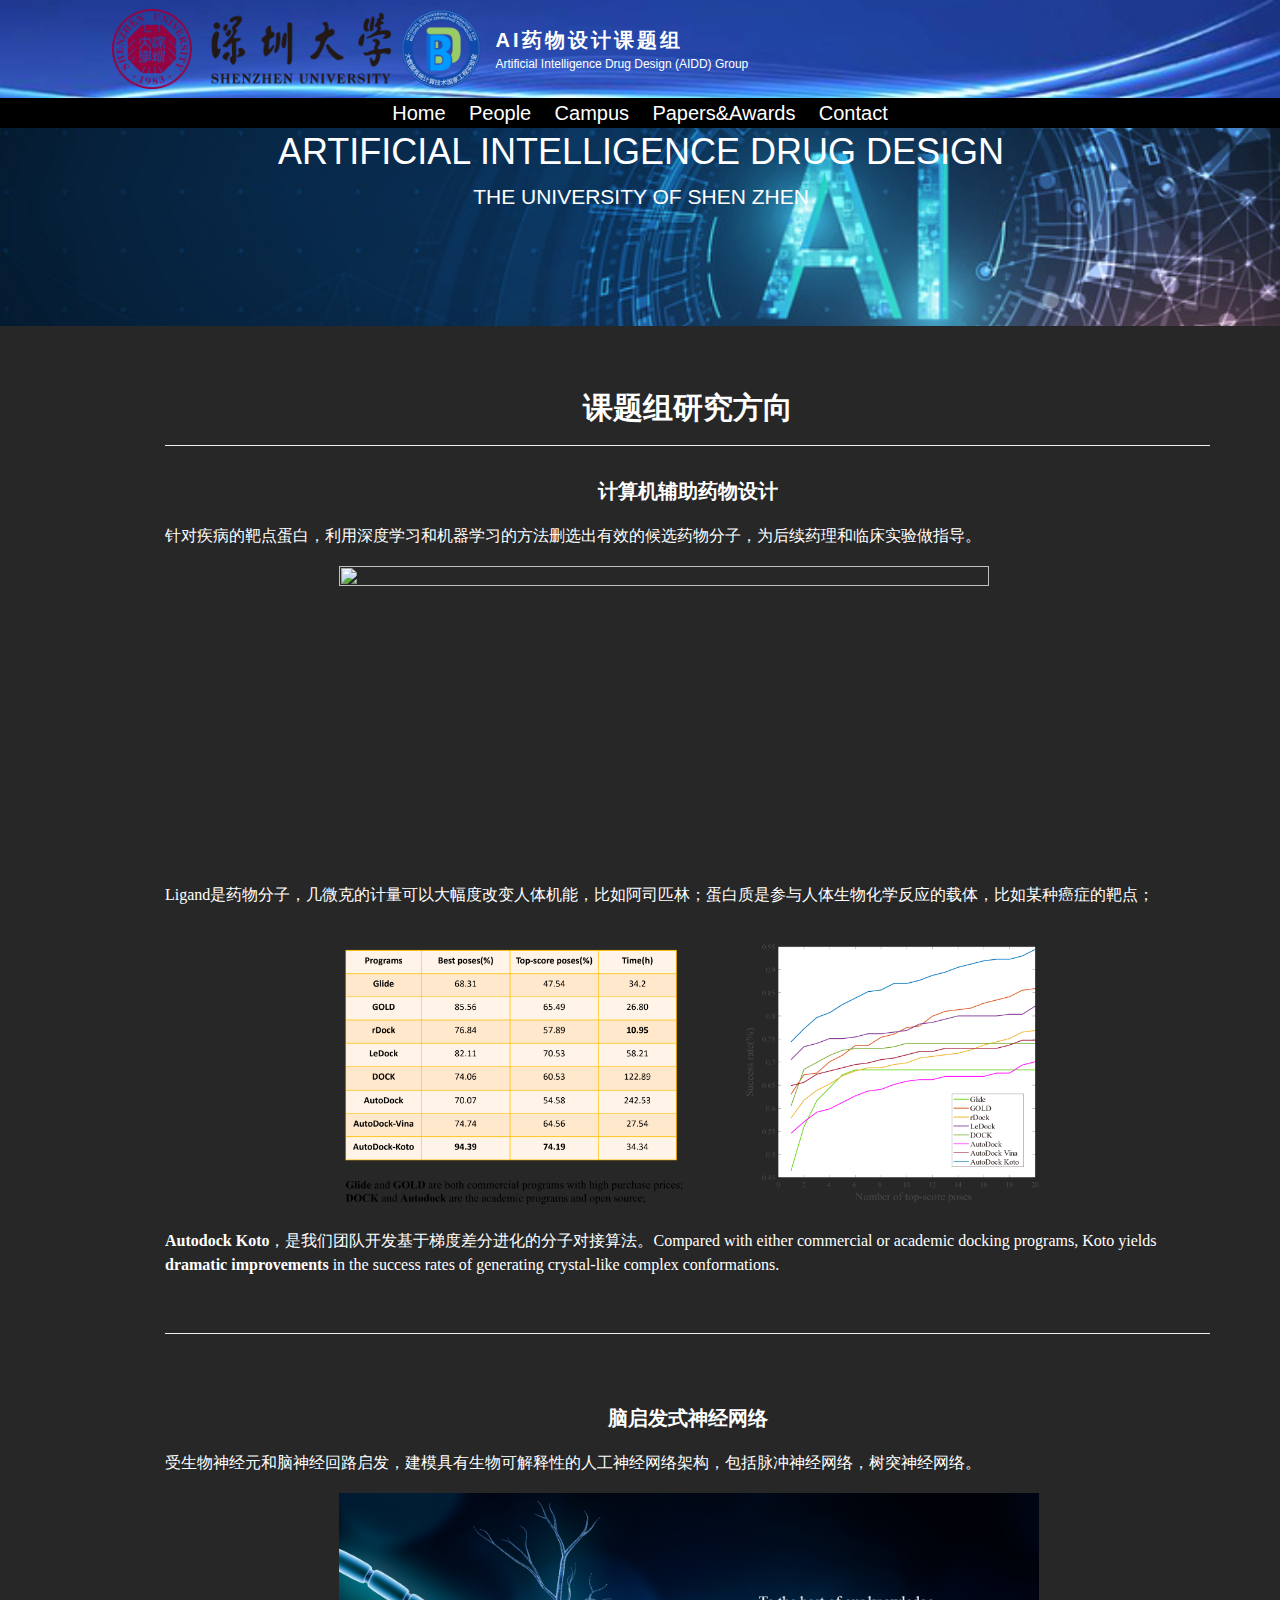
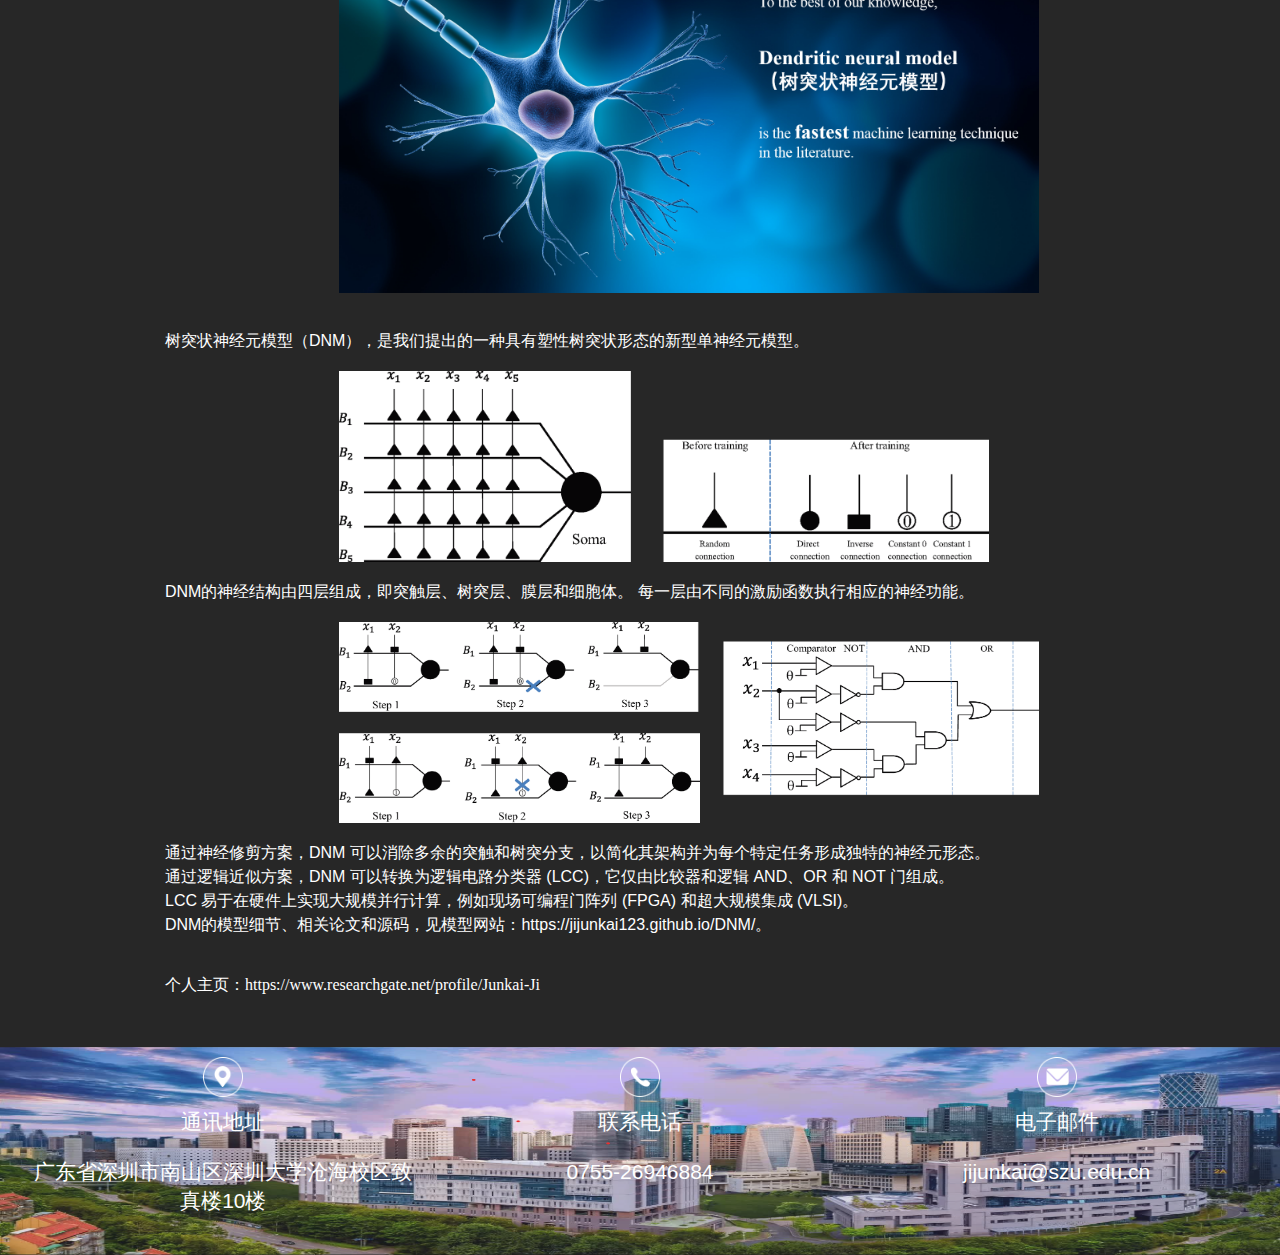
==== commit 88c7c26a: "Update index.html" ====
--- a/index.html
+++ b/index.html
@@ -111,8 +111,8 @@
     <div class="head-cont">
         <div class="head-left">
             <a href="./index.html" class="home-img">
-                <img src="src/img/深带图标.png" class="logo_school" />
-                <img src="src/img/带logo2.png" class="logo_collage" />
+                <img src="./img/深带图标.png" class="logo_school" />
+                <img src="./img/带logo2.png" class="logo_collage" />
             </a>
             <div class="head-txt clearfix">
                 <div class="name b">AI药物设计课题组</div>
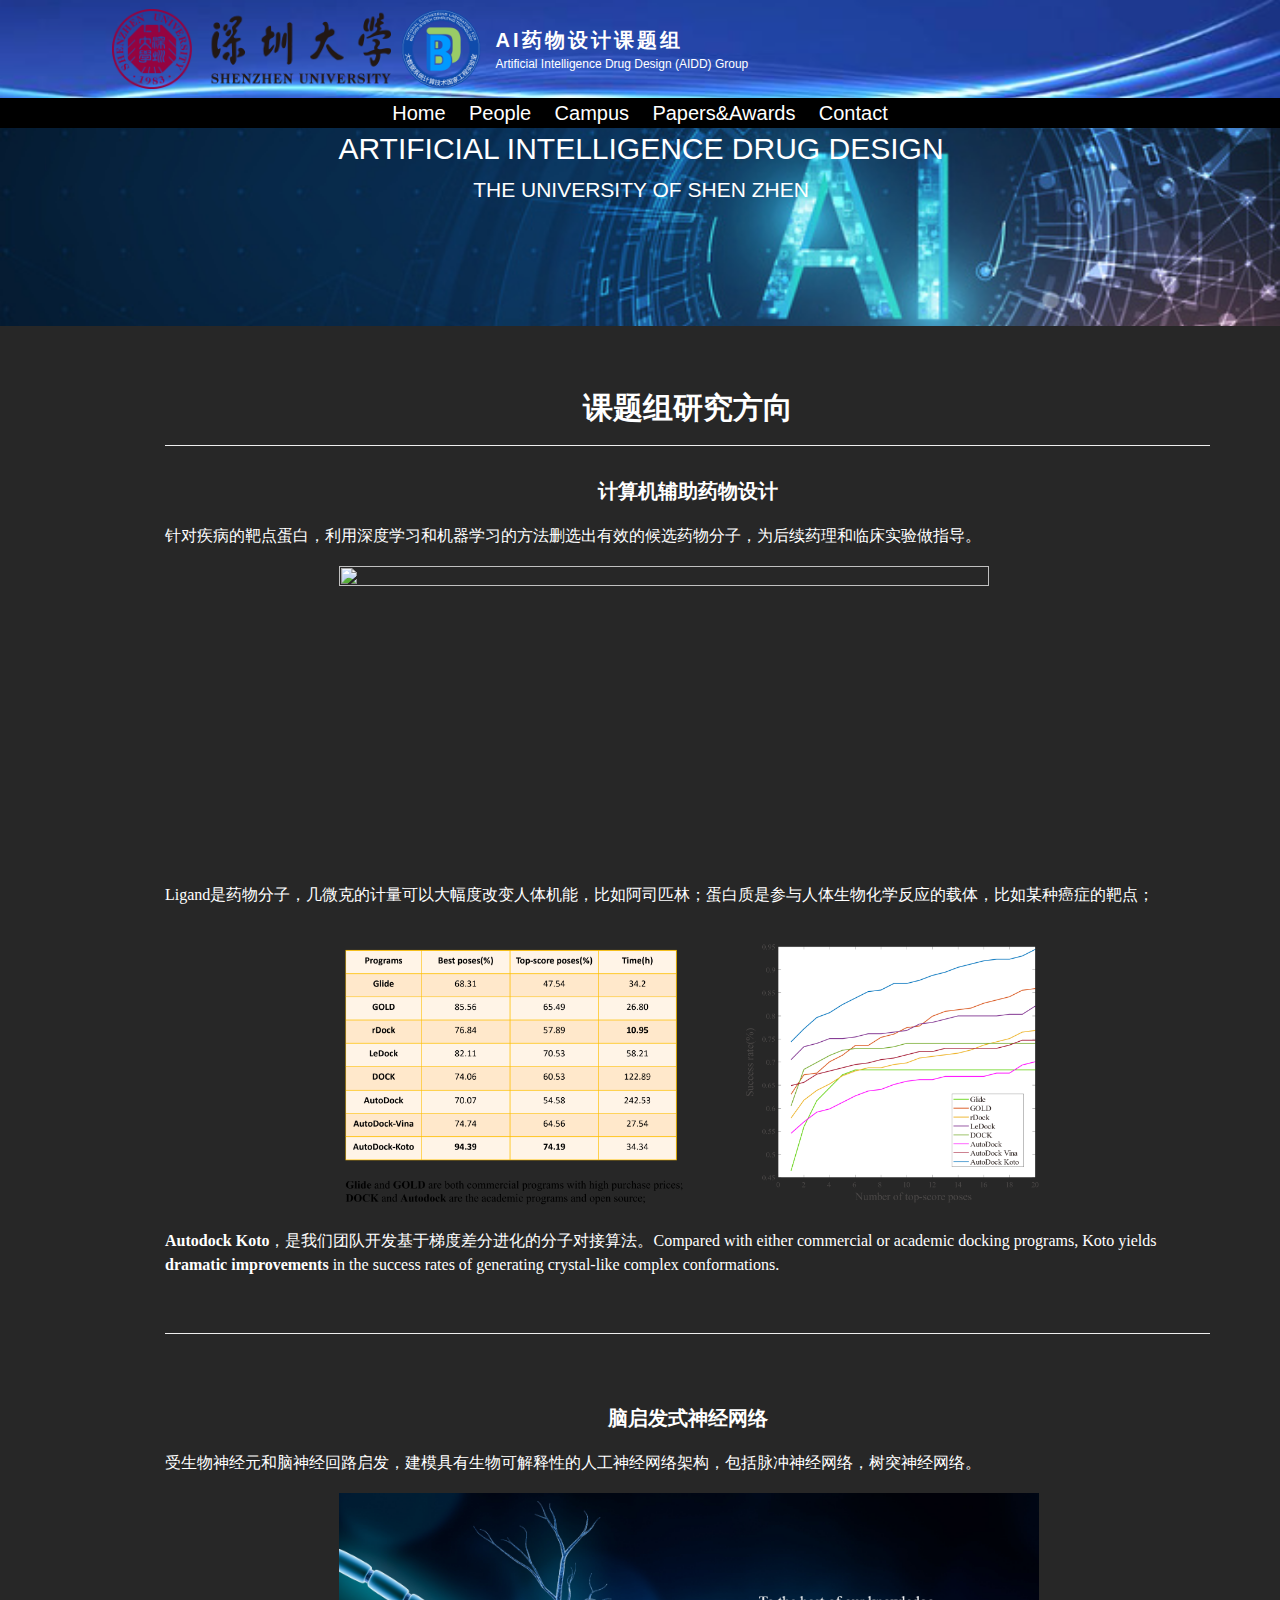
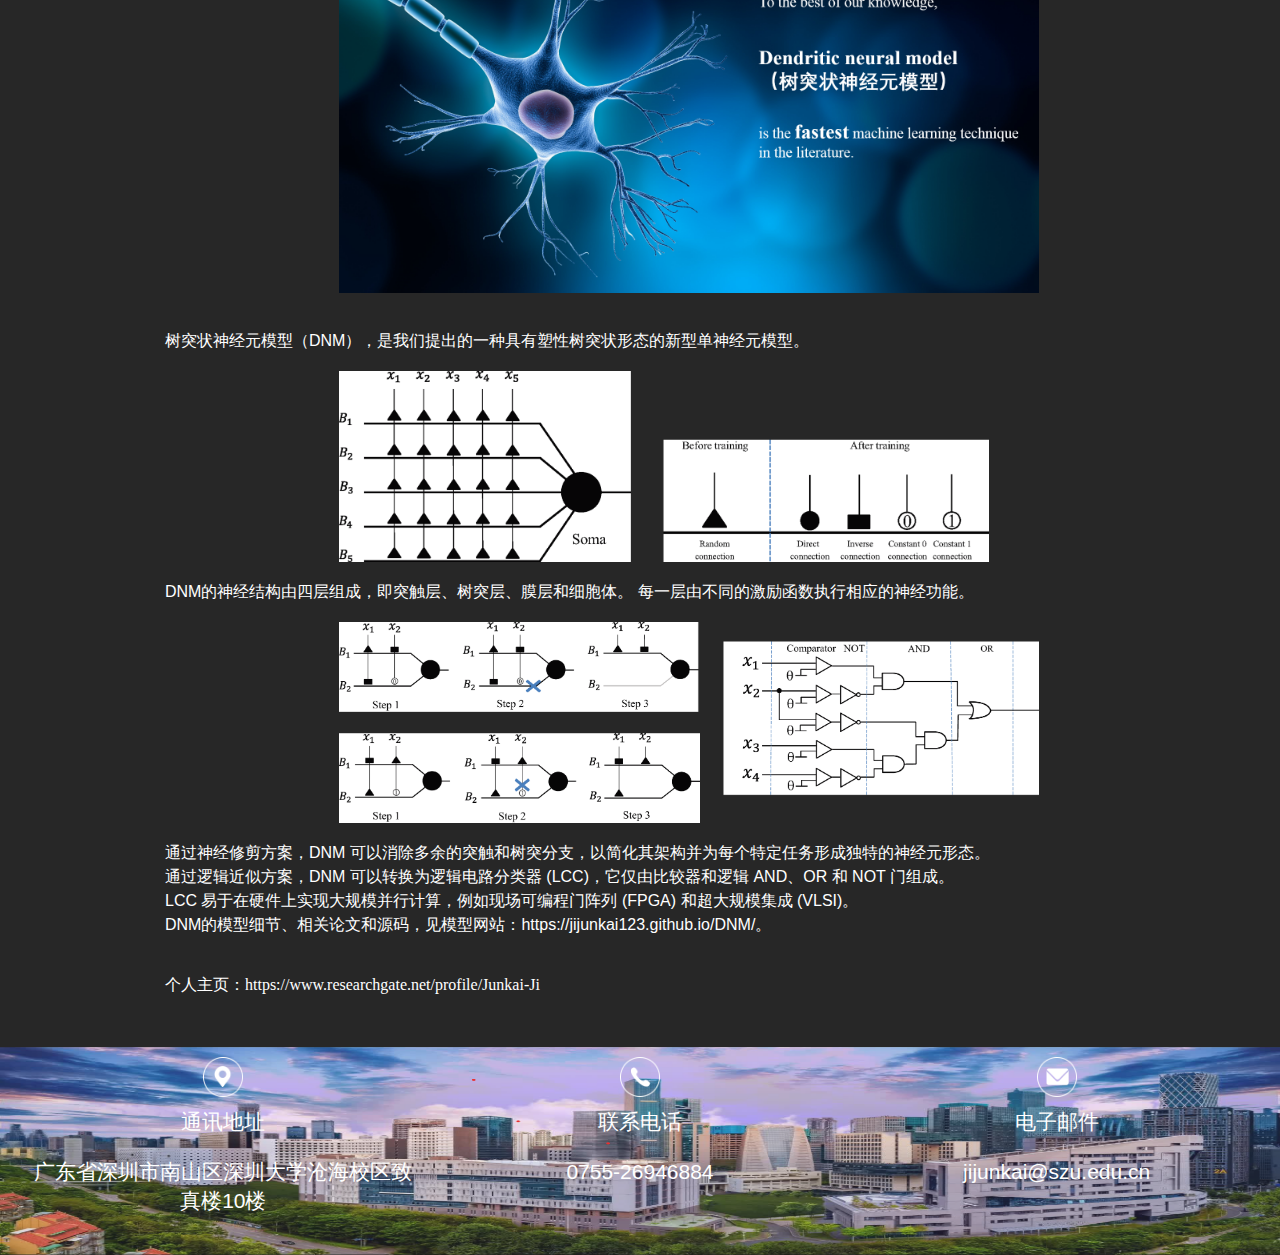
==== commit f78c78bc: "Update index.html" ====
--- a/index.html
+++ b/index.html
@@ -213,7 +213,7 @@
         <div class="row">
             <div class="col-lg-12">      <!--/*和min-height有关*/-->
                 <!-- <h1 class="display-4 text-center text-white mt-4">Artificial Intelligence Research</h1> -->
-                <h1 class="h1 text-center text-white mt-4" style="color: white">Artificial Intelligence Drug Design</h1>
+                <h1 class="h2 text-center text-white mt-4" style="color: white">Artificial Intelligence Drug Design</h1>
                 <p class = "lead text-center text-white" style="color: white">The University of Shen Zhen</p>
             </div>
             <div class="clearfix"></div>
@@ -279,7 +279,7 @@
 
         <p style="text-align:justify">&nbsp;</p>
 
-        <p style="text-align:center"><img class="img-responsive col-md-offset-2"  alt="" height="299" src="/index/drug.png" width="650" /></p>
+        <p style="text-align:center"><img class="img-responsive col-md-offset-2"  alt="" height="299" src="./index/drug.png" width="650" /></p>
 
         <p style="text-align:justify">&nbsp;</p>
 
@@ -291,7 +291,7 @@
 
         <p style="margin-left:0in; text-align:left">&nbsp;</p>
 
-        <p style="text-align:center"><img class="img-responsive col-md-offset-2" alt="" height="268" src="/index/drug2.png" width="700" /></p>
+        <p style="text-align:center"><img class="img-responsive col-md-offset-2" alt="" height="268" src="./index/drug2.png" width="700" /></p>
 
         <p style="margin-left:0in; text-align:left">&nbsp;</p>
 
@@ -312,7 +312,7 @@
 
         <p style="margin-left:0in; text-align:left">&nbsp;</p>
 
-        <p style="text-align:center"><img class="img-responsive col-md-offset-2" alt="" height="400" src="/index/brain.png" width="700" /></p>
+        <p style="text-align:center"><img class="img-responsive col-md-offset-2" alt="" height="400" src="./index/brain.png" width="700" /></p>
 
         <p style="margin-left:0in; text-align:left">&nbsp;</p>
 
@@ -322,7 +322,7 @@
 
         <p style="margin-left:0in; text-align:left">&nbsp;</p>
 
-        <p style="text-align:center"><img class="img-responsive col-md-offset-2" alt="" height="191" src="/index/brain2.png" width="650" /></p>
+        <p style="text-align:center"><img class="img-responsive col-md-offset-2" alt="" height="191" src="./index/brain2.png" width="650" /></p>
 
         <p style="margin-left:0in; text-align:left">&nbsp;</p>
 
@@ -330,7 +330,7 @@
 
         <p style="margin-left:0in; text-align:left">&nbsp;</p>
 
-        <p style="text-align:center"><img class="img-responsive col-md-offset-2" alt="" height="201" src="/index/brain3.png" width="700" /></p>
+        <p style="text-align:center"><img class="img-responsive col-md-offset-2" alt="" height="201" src="./index/brain3.png" width="700" /></p>
 
         <p style="margin-left:0in; text-align:left">&nbsp;</p>
 
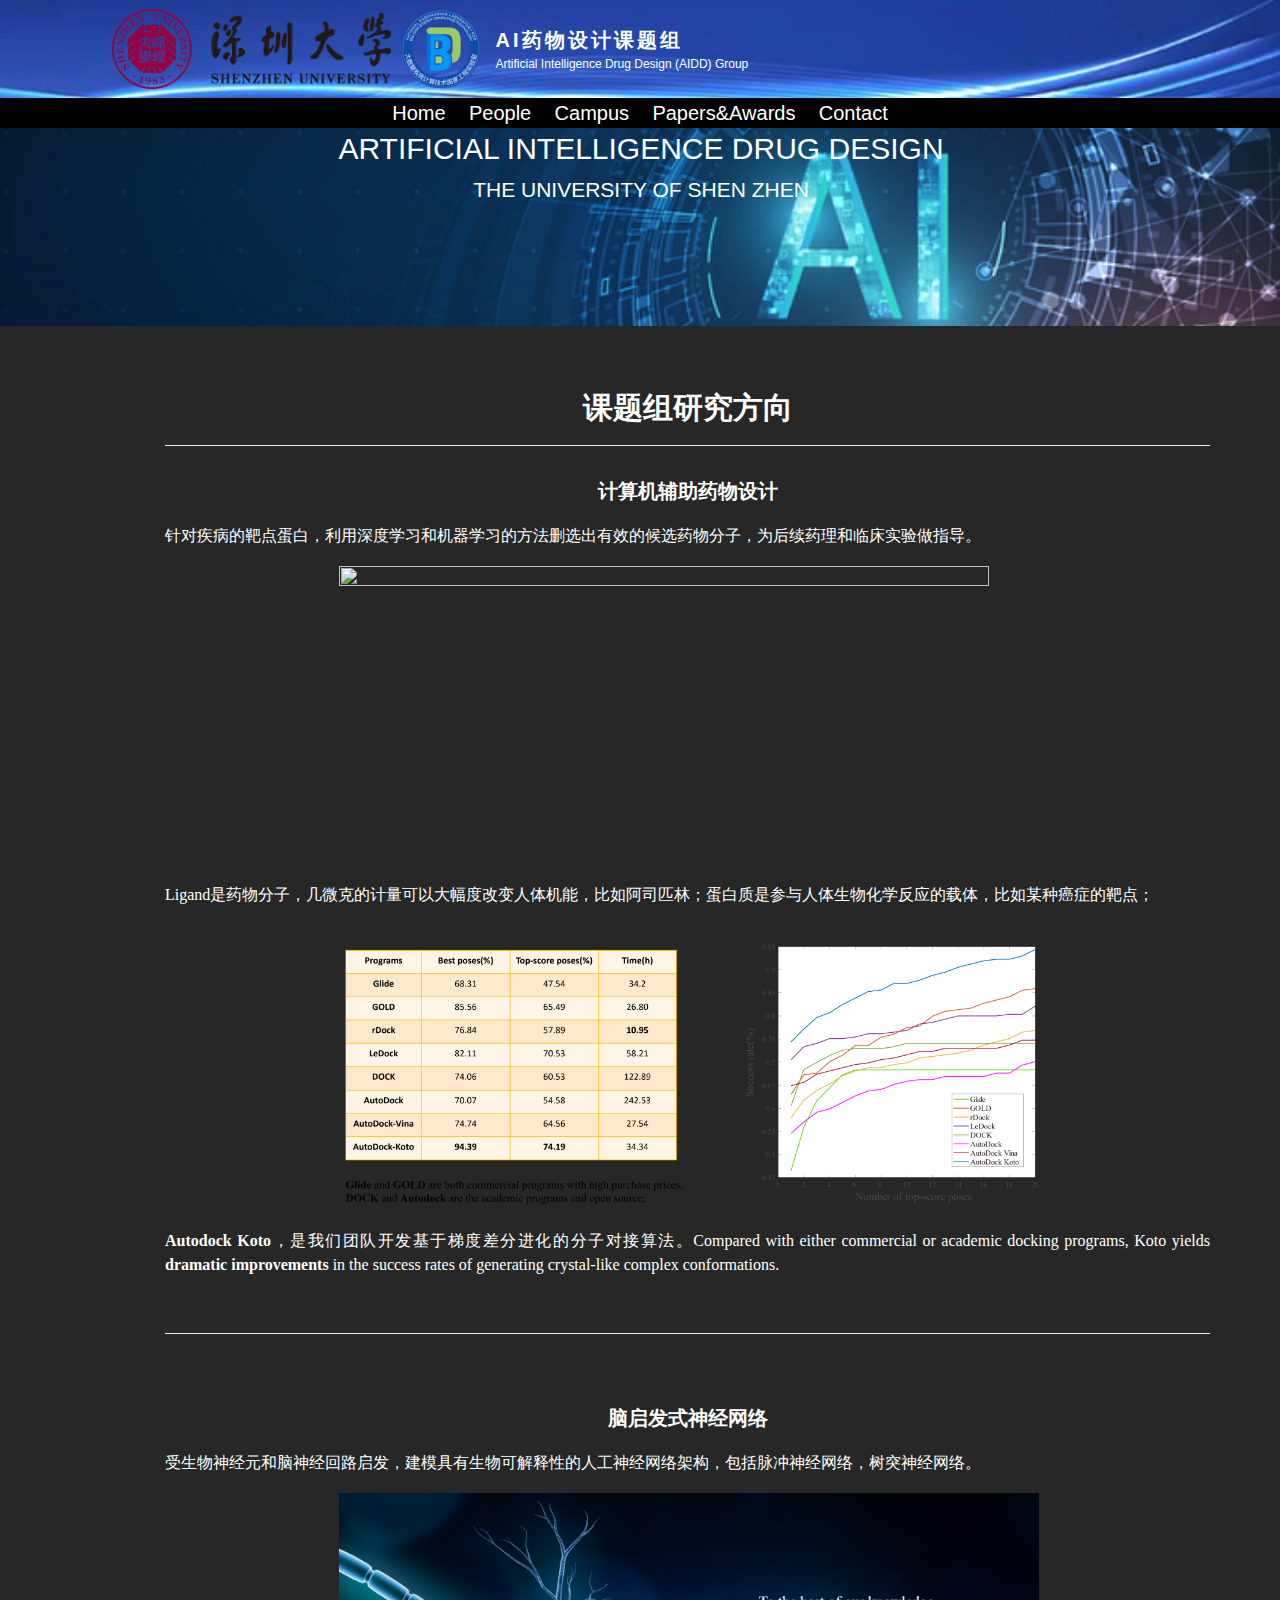
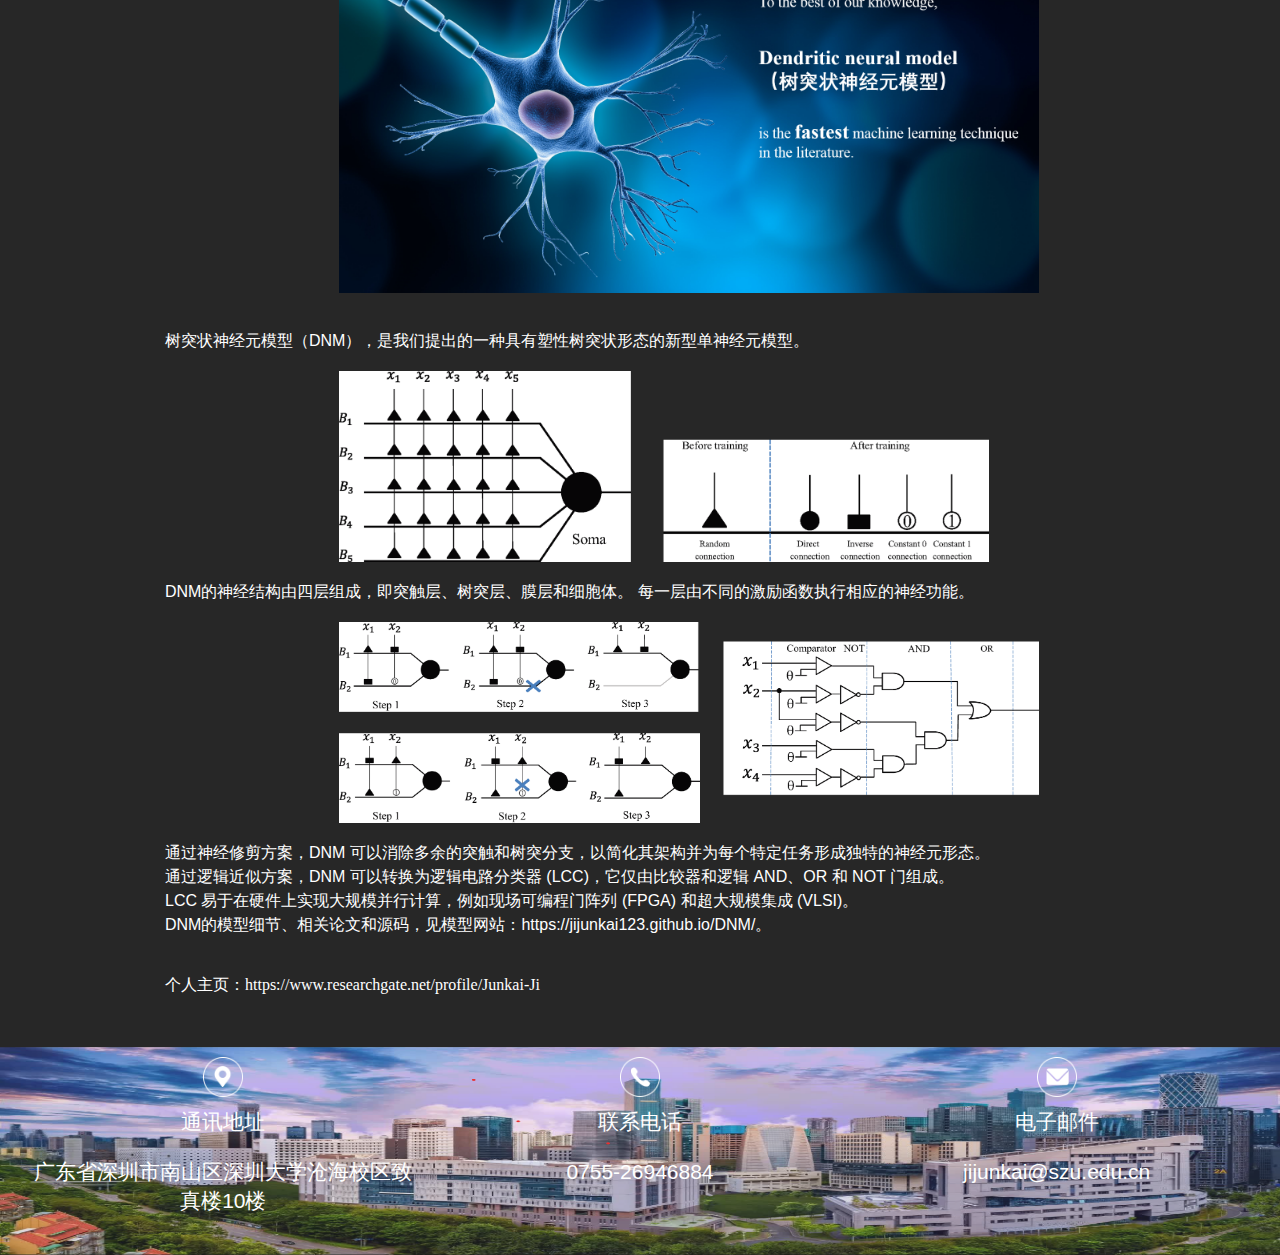
==== commit 6f59a9bf: "Update index.html" ====
--- a/index.html
+++ b/index.html
@@ -295,7 +295,7 @@
 
         <p style="margin-left:0in; text-align:left">&nbsp;</p>
 
-        <p style="margin-left:0in; text-align:left"><span style="font-size:16px;color:white;"><strong><span style="font-family:Times New Roman,Times,serif;color:white;">Autodock Koto</span></strong>，是我们团队开发基于梯度差分进化的分子对接算法。</span><!--StartFragment--><span style="font-size:16px;color:white;"><span style="font-family:Times New Roman,Times,serif"><span style="color:white">Compared with either commercial or academic docking programs, Koto yields </span><strong>dramatic improvements </strong><span style="color:white">in the success rates of generating crystal-like complex conformations.</span></span></span><!--EndFragment--></p>
+        <p style="margin-left:0in; text-align:justify"><span style="font-size:16px;color:white;"><strong><span style="font-family:Times New Roman,Times,serif;color:white;">Autodock Koto</span></strong>，是我们团队开发基于梯度差分进化的分子对接算法。</span><!--StartFragment--><span style="font-size:16px;color:white;"><span style="font-family:Times New Roman,Times,serif"><span style="color:white">Compared with either commercial or academic docking programs, Koto yields </span><strong>dramatic improvements </strong><span style="color:white">in the success rates of generating crystal-like complex conformations.</span></span></span><!--EndFragment--></p>
 
         <p style="margin-left:0in; text-align:left">&nbsp;</p>
 
@@ -334,7 +334,7 @@
 
         <p style="margin-left:0in; text-align:left">&nbsp;</p>
 
-        <p style="margin-left:0in; text-align:left"><span style="font-size:16px;color:white;">通过神经修剪方案，DNM 可以消除多余的突触和树突分支，以简化其架构并为每个特定任务形成独特的神经元形态。<br />
+        <p style="margin-left:0in; text-align:justify"><span style="font-size:16px;color:white;">通过神经修剪方案，DNM 可以消除多余的突触和树突分支，以简化其架构并为每个特定任务形成独特的神经元形态。<br />
 通过逻辑近似方案，DNM 可以转换为逻辑电路分类器 (LCC)，它仅由比较器和逻辑 AND、OR 和 NOT 门组成。<br />
 LCC 易于在硬件上实现大规模并行计算，例如现场可编程门阵列 (FPGA) 和超大规模集成 (VLSI)。</span></p>
 
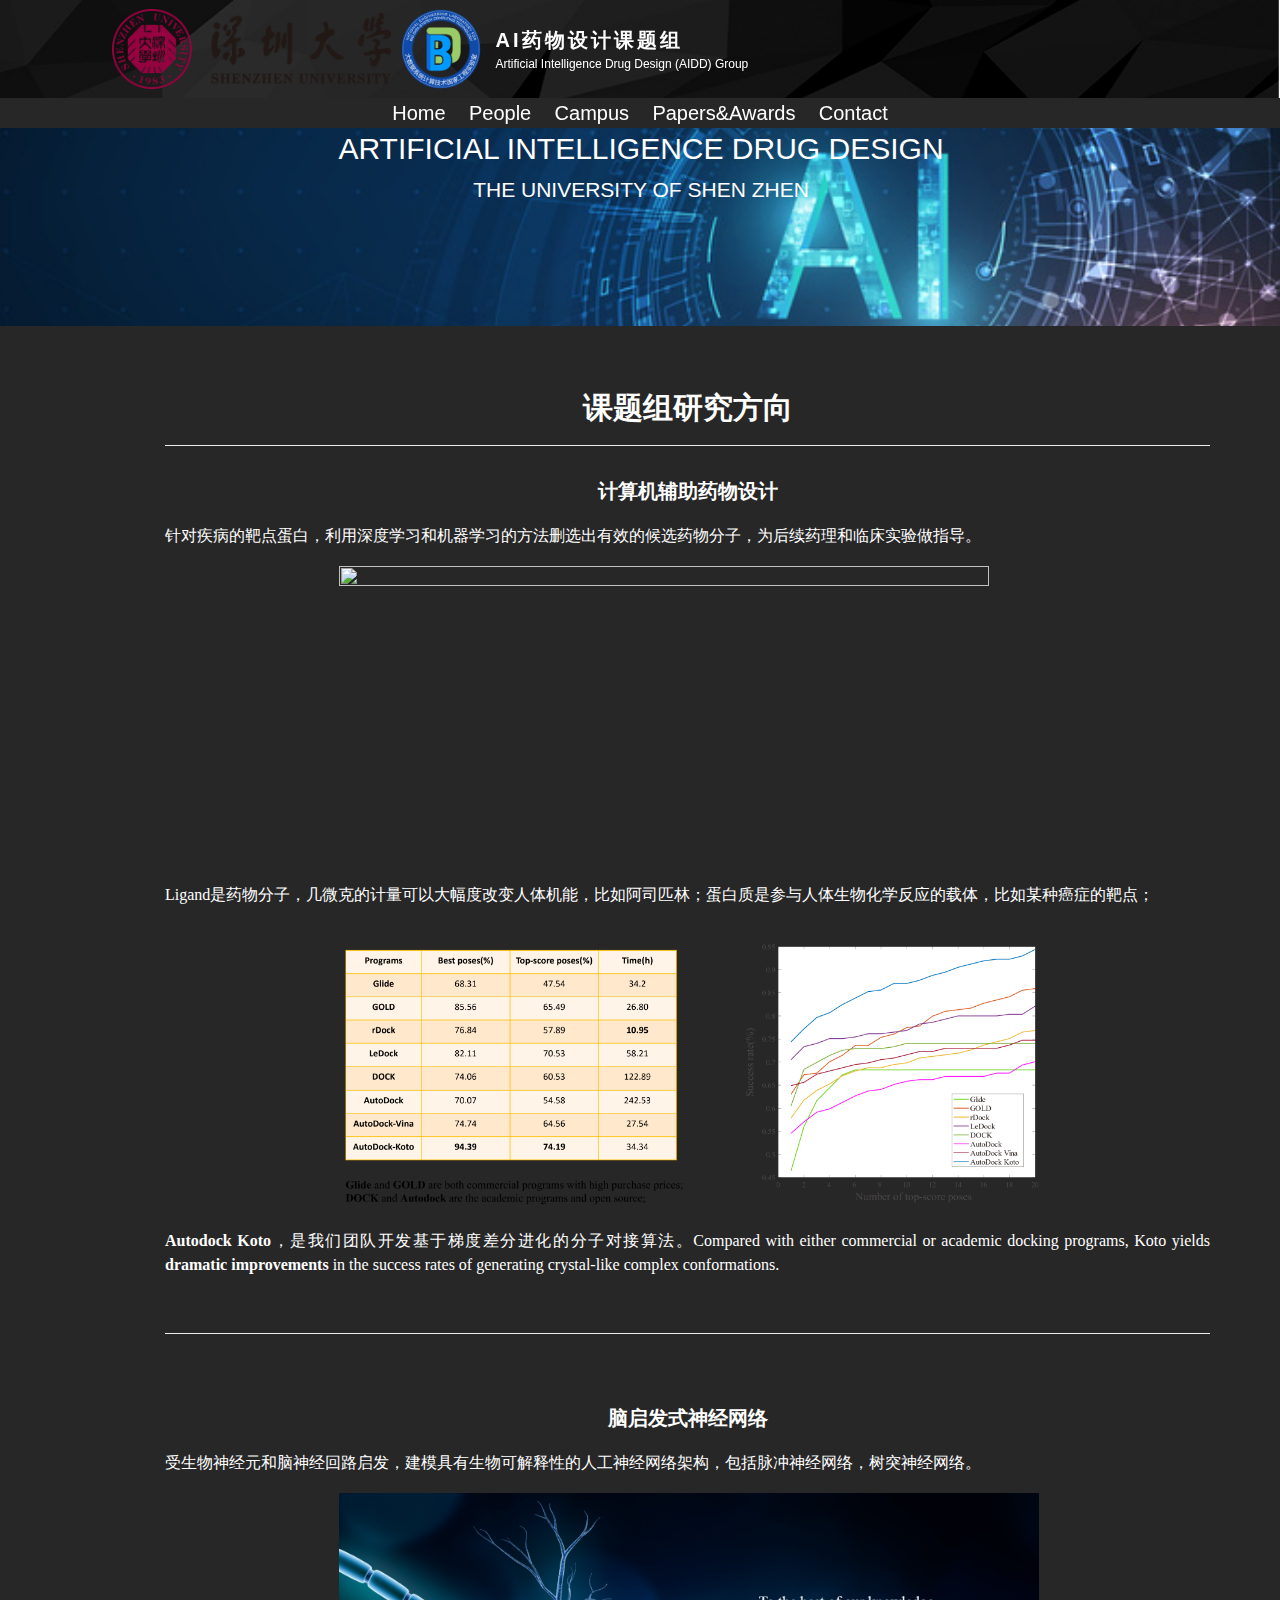
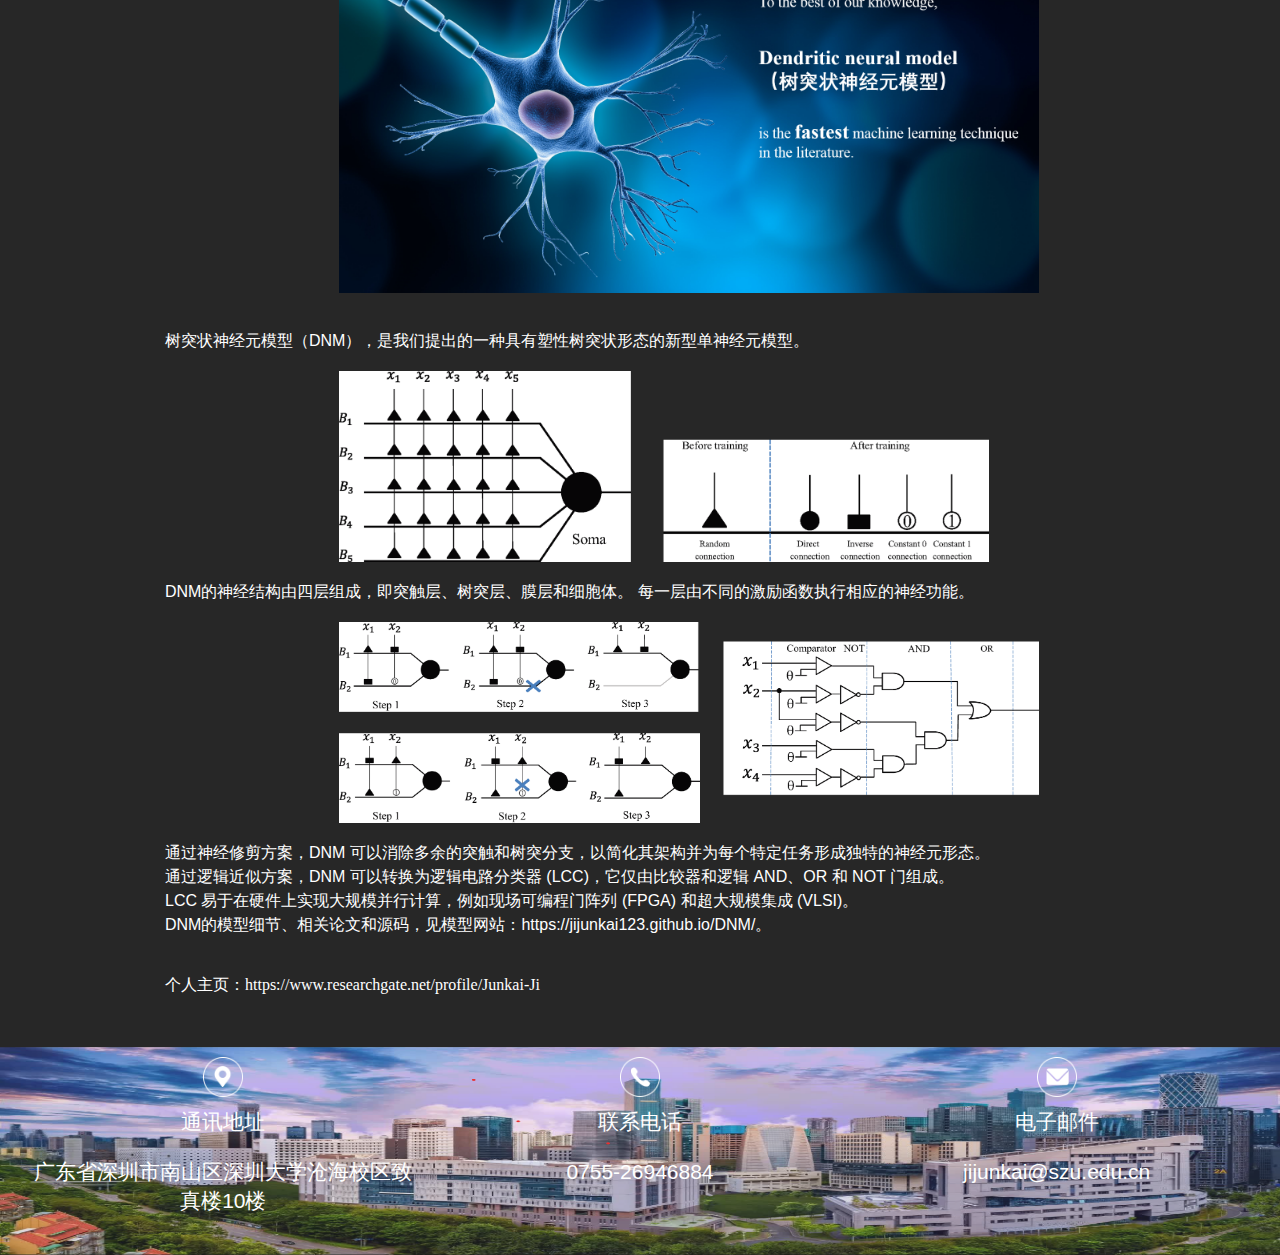
==== commit 9172efd3: "Update index.html" ====
--- a/index.html
+++ b/index.html
@@ -182,7 +182,7 @@
     </div>
 
 
-    <div style="color:white;text-align:center;background-color:black">
+    <div style="color:white;text-align:center;background-color:#272727">
 
         <div class="nav1 active" style="color:yellow">
             <a href="./index.html">Home</a>
--- a/css/common2.css
+++ b/css/common2.css
@@ -250,7 +250,7 @@
     top: 0;
     width: 100%;
     height: 98px;
-    background-image: url(../img/bg3.png);
+    background-image: url(../img/nj.png);
 
     /*background-repeat: no-repeat;*/
     background-size: cover;
@@ -1584,4 +1584,4 @@
     .pc_footer .foot-list li{
         width: 32%;
     }
-}+}
